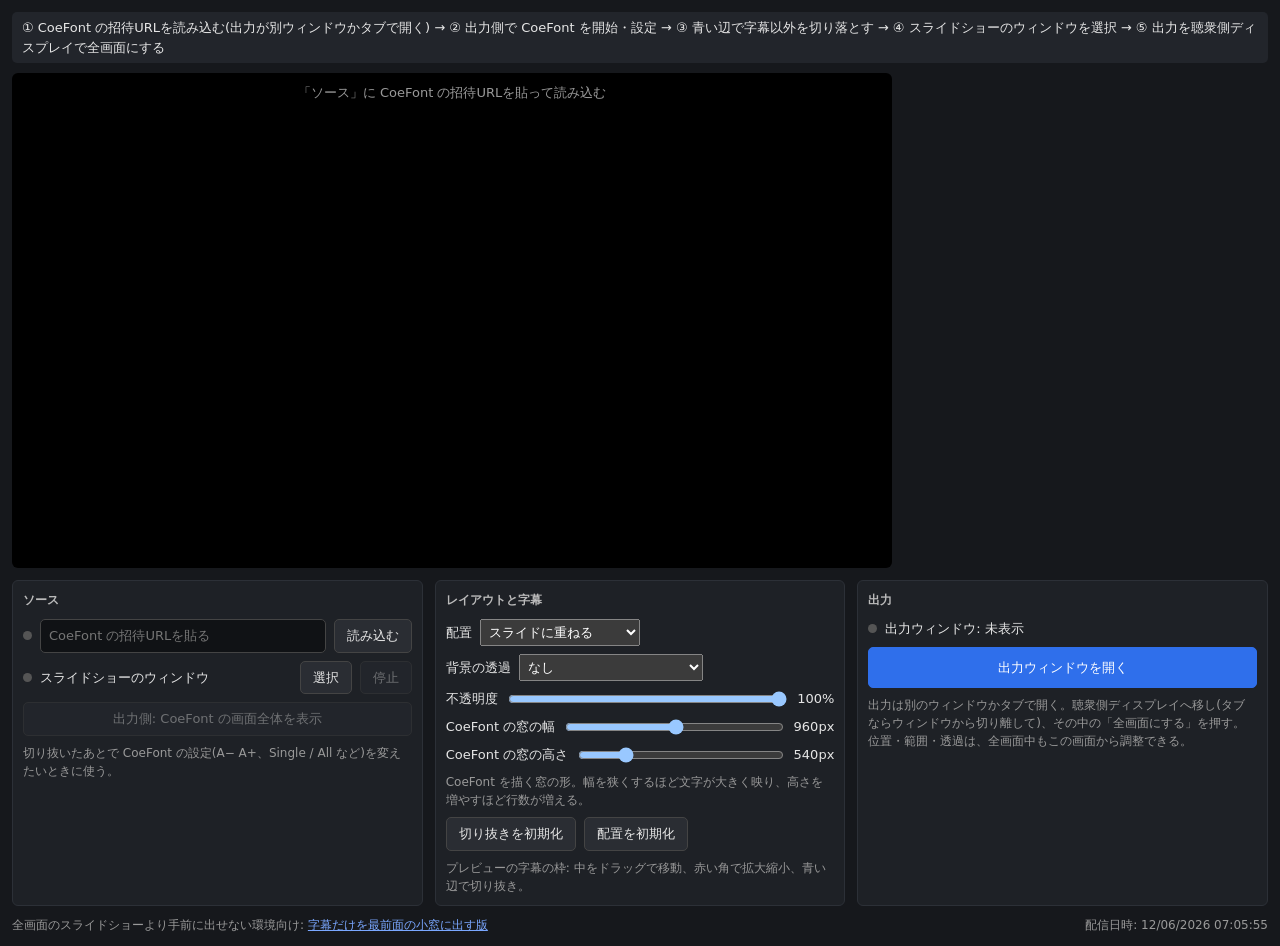
==== index.html @ 26d9d12a "左右に並べる配置と、CoeFontの窓の形の直接指定を追加 字幕をスライドの横に置きたい場合の配置がなかった。また横に置くと 字幕の領域が縦長になるが、CoeFontを描く窓の形は「文字の大きさ」 「" ====
<!doctype html>
<html lang="ja">
<head>
<meta charset="utf-8">
<meta name="viewport" content="width=device-width, initial-scale=1">
<title>CoeFont Subtitle Overlay</title>
<style>
  :root { color-scheme: dark; }
  * { box-sizing: border-box; }
  body { margin: 0; padding: 12px; font: 13px/1.5 system-ui, sans-serif; background: #16181c; color: #e6e6e6; }
  h2 { font-size: 12px; font-weight: 600; margin: 0 0 2px; color: #bbb; }
  a { color: #7aa7ff; }
  button, input, select { font: inherit; }
  button { padding: 6px 12px; border-radius: 5px; border: 1px solid #444; background: #2a2d33; color: inherit; cursor: pointer; }
  button:hover:not(:disabled) { background: #343840; }
  button.primary { background: #2f6feb; border-color: #2f6feb; color: #fff; }
  button.primary:hover:not(:disabled) { background: #4380f0; }
  button.big { padding: 10px 14px; width: 100%; }
  button:disabled { opacity: .4; cursor: not-allowed; }
  input[type=url] { flex: 1; min-width: 0; padding: 6px 8px; border-radius: 5px; border: 1px solid #444; background: #101215; color: inherit; }
  select { padding: 4px; }
  #status { padding: 6px 10px; border-radius: 5px; background: #22252b; margin-bottom: 10px; white-space: pre-line; }
  #status.error { background: #4a1f1f; }
  #status.warn { background: #4a3d1f; }
  .hint { color: #999; font-size: 12px; }

  .docks { display: grid; grid-template-columns: repeat(3, 1fr); gap: 12px; margin-top: 12px; }
  @media (max-width: 900px) { .docks { grid-template-columns: 1fr; } }
  .dock { background: #1e2126; border: 1px solid #2c3037; border-radius: 6px; padding: 10px; display: flex; flex-direction: column; gap: 8px; }
  .row { display: flex; align-items: center; gap: 8px; }
  .row .name { flex: 1; }
  .row input[type=range] { flex: 1; min-width: 0; }
  .dot { width: 9px; height: 9px; border-radius: 50%; background: #555; flex: none; }
  .dot.on { background: #3fb950; }

  #stage { border-radius: 6px; }
  #gizmo { position: absolute; border: 2px solid #e5484d; cursor: move; display: none; }
  #gizmo span { position: absolute; left: 6px; top: 4px; font-size: 11px; color: #222; background: rgba(255, 255, 255, .8); padding: 0 4px; border-radius: 3px; pointer-events: none; white-space: nowrap; }
  #gizmo i { position: absolute; width: 12px; height: 12px; background: #e5484d; }
  #gizmo b { position: absolute; background: #2f6feb; border: 1px solid #fff; border-radius: 3px; }
  #gizmo b[data-c=t], #gizmo b[data-c=b] { left: calc(50% - 22px); width: 44px; height: 8px; cursor: ns-resize; }
  #gizmo b[data-c=l], #gizmo b[data-c=r] { top: calc(50% - 16px); width: 8px; height: 32px; cursor: ew-resize; }
  #gizmo b[data-c=t] { top: -5px; } #gizmo b[data-c=b] { bottom: -5px; }
  #gizmo b[data-c=l] { left: -5px; } #gizmo b[data-c=r] { right: -5px; }
  #gizmo i[data-h=nw] { left: -7px; top: -7px; cursor: nwse-resize; }
  #gizmo i[data-h=se] { right: -7px; bottom: -7px; cursor: nwse-resize; }
  #gizmo i[data-h=ne] { right: -7px; top: -7px; cursor: nesw-resize; }
  #gizmo i[data-h=sw] { left: -7px; bottom: -7px; cursor: nesw-resize; }
  /* 下に並べる配置では字幕は領域に収まる大きさで中央に置かれるので、移動と拡大縮小のつまみは出さない */
  #gizmo.split { cursor: default; }
  #gizmo.split i { display: none; }
  /* 字幕が領域いっぱいのとき、辺のつまみが境界線と重なって掴めなくなるので内側へずらす */
  #gizmo.split b[data-c=t] { top: 10px; } #gizmo.split b[data-c=b] { bottom: 10px; }
  #gizmo.split b[data-c=l] { left: 10px; } #gizmo.split b[data-c=r] { right: 10px; }
  /* スライドと字幕の境界。細い線だと掴みにくいので、見た目より広い当たり判定を持たせる */
  #divider { position: absolute; background: #e5484d; }
  #divider::before { content: ''; position: absolute; }
  #divider.h { left: 0; right: 0; height: 4px; margin-top: -2px; cursor: ns-resize; }
  #divider.h::before { left: 0; right: 0; top: -7px; bottom: -7px; }
  #divider.v { top: 0; bottom: 0; width: 4px; margin-left: -2px; cursor: ew-resize; }
  #divider.v::before { top: 0; bottom: 0; left: -7px; right: -7px; }
  [hidden] { display: none !important; }
  #note { position: absolute; left: 0; right: 0; top: 0; padding: 10px; text-align: center; color: #999; pointer-events: none; }

  #foot { margin-top: 10px; display: flex; justify-content: space-between; gap: 12px; }
</style>
</head>
<body>

<div id="status"></div>

<div id="stage">
  <div id="gizmo"><span id="gizmoLabel"></span><b data-c="t"></b><b data-c="b"></b><b data-c="l"></b><b data-c="r"></b><i data-h="nw"></i><i data-h="ne"></i><i data-h="sw"></i><i data-h="se"></i></div>
  <div id="divider" hidden></div>
  <div id="note"></div>
</div>

<div class="docks">
  <div class="dock">
    <h2>ソース</h2>
    <div class="row"><span class="dot" id="dotSub"></span>
      <input type="url" id="url" placeholder="CoeFont の招待URLを貼る" autocomplete="off" spellcheck="false">
      <button data-act="loadUrl">読み込む</button></div>
    <div class="row"><span class="dot" id="dotSlide"></span><span class="name">スライドショーのウィンドウ</span>
      <button data-act="pickSlide" id="btnSlide">選択</button><button data-act="stopSlide" id="stopSlide">停止</button></div>
    <button data-act="toggleFull" id="btnFull"></button>
    <div class="hint">切り抜いたあとで CoeFont の設定(A− A+、Single / All など)を変えたいときに使う。</div>
  </div>

  <div class="dock">
    <h2>レイアウトと字幕</h2>
    <div class="row"><label for="layoutSel">配置</label>
      <select id="layoutSel">
        <option value="overlay">スライドに重ねる</option>
        <option value="below">スライドの下に並べる</option>
        <option value="right">スライドの右に並べる</option>
        <option value="left">スライドの左に並べる</option>
      </select></div>
    <div class="row" id="rowBand"><label for="band" id="bandLabel"></label><input type="range" id="band" min="8" max="60" step="0.5"><output id="oBand"></output></div>
    <div class="row" id="rowBlend"><label for="blend">背景の透過</label>
      <select id="blend">
        <option value="normal">なし</option>
        <option value="multiply">白地を抜く(暗い文字用)</option>
        <option value="screen">黒地を抜く(明るい文字用)</option>
      </select></div>
    <div class="row" id="rowOpacity"><label for="subOpacity">不透明度</label><input type="range" id="subOpacity" min="20" max="100"><output id="oOpacity"></output></div>
    <div class="row"><label for="winW">CoeFont の窓の幅</label><input type="range" id="winW" step="10"><output id="oWinW"></output></div>
    <div class="row"><label for="winH">CoeFont の窓の高さ</label><input type="range" id="winH" step="10"><output id="oWinH"></output></div>
    <div class="hint">CoeFont を描く窓の形。幅を狭くするほど文字が大きく映り、高さを増やすほど行数が増える。</div>
    <button data-act="fitWindow" id="btnFit">窓の形を字幕の領域に合わせる</button>
    <div class="row"><button data-act="resetCrop">切り抜きを初期化</button><button data-act="resetPos" id="btnResetPos">配置を初期化</button></div>
    <div class="hint" id="gizmoHint"></div>
  </div>

  <div class="dock">
    <h2>出力</h2>
    <div class="row"><span class="dot" id="dotOut"></span><span class="name" id="outState"></span></div>
    <button class="big primary" data-act="openOutput" id="btnOut">出力ウィンドウを開く</button>
    <div class="hint">出力は別のウィンドウかタブで開く。聴衆側ディスプレイへ移し(タブならウィンドウから切り離して)、その中の「全画面にする」を押す。位置・範囲・透過は、全画面中もこの画面から調整できる。</div>
  </div>
</div>

<div id="foot" class="hint">
  <span>全画面のスライドショーより手前に出せない環境向け: <a href="pip.html">字幕だけを最前面の小窓に出す版</a></span>
  <span id="build"></span>
</div>

<script>
const $ = (id) => document.getElementById(id);
// 初期値を「切り抜きなし」に変えたので、以前の版が保存した切り抜きを引き継がないようキーを分ける
const STORE_KEY = 'coefont-subtitle-overlay:v3';
const URL_KEY = 'coefont-subtitle-overlay:url';
// 初期状態では切り抜かない。どこを見せるかは利用者が決めるもので、最初から操作部を切り落とすと
// CoeFont側の設定(文字サイズ、Single/All、言語)に触れなくなる。
// 切り抜きは割合ではなく四辺からの余白(px)で持つ。こうすると描く大きさを変えても切った位置がずれない
const CROP_DEFAULTS = { fw: 960, fh: 540, it: 0, il: 0, ir: 0, ib: 0 };
const POS_DEFAULTS = { subX: 0.25, subY: 0.4, subW: 0.5 };
// band: 並べる配置で字幕の領域が占める割合(下なら高さ、左右なら幅)。境界の位置だけを表し、CoeFontの切り抜きとは無関係
const DEFAULTS = { ...CROP_DEFAULTS, ...POS_DEFAULTS, subOpacity: 1, blend: 'normal', layout: 'overlay', band: 0.22 };
const LAYOUTS = ['overlay', 'below', 'right', 'left'];
const BAND_RANGE = [0.08, 0.6];
const BLENDS = ['normal', 'multiply', 'screen'];
// CoeFontを描く窓の大きさ(px)。左右に並べる配置では縦長にしたいので、高さは幅より大きく取れるようにしておく
const WIN_W_RANGE = [300, 1600];
const WIN_H_RANGE = [150, 2000];
const MIN_PX = 40;
// 手元のプレビューと出力ウィンドウは別文書なので、同じ見た目の定義を両方へ差し込む
const SCENE_CSS = `
  .scene { position: relative; overflow: hidden; background: #000; user-select: none; touch-action: none; }
  .scene .slide { position: absolute; inset: 0; width: 100%; height: 100%; object-fit: contain; }
  .scene .shade { position: absolute; inset: 0; background: #000; }
  .scene .sub { position: absolute; overflow: hidden; }
  .scene .content { position: absolute; left: 0; top: 0; border: 0; background: #fff; transform-origin: 0 0; }
  .scene .ph { background: repeating-linear-gradient(45deg, #cfd6e4 0 24px, #e9edf5 24px 48px); opacity: .8; }
  .scene .crop { position: absolute; inset: 0; overflow: hidden; pointer-events: none; }
  .scene .outline { position: absolute; box-sizing: border-box; border: 3px solid #e5484d; pointer-events: none; }
  .scene .sel { position: absolute; border: 2px solid #2f6feb; box-shadow: 0 0 0 9999px rgba(0, 0, 0, .55); pointer-events: none; }
`;
const OUTPUT_CSS = `
  html, body { margin: 0; height: 100%; background: #000; }
  #root { position: absolute; inset: 0; }
  #bar { position: absolute; left: 0; right: 0; top: 0; padding: 8px; display: flex; gap: 12px; align-items: center; justify-content: center;
         font: 14px system-ui, sans-serif; color: #fff; background: rgba(0, 0, 0, .75); }
  #bar button { font: inherit; padding: 6px 14px; border-radius: 5px; border: 0; background: #2f6feb; color: #fff; cursor: pointer; }
  #bar button.sub { background: #444; }
`;

let cfg = { ...DEFAULTS };
try { Object.assign(cfg, JSON.parse(localStorage.getItem(STORE_KEY) || '{}')); } catch {}

// 出力側をCoeFontの画面全体の表示にしているか。普段は字幕欄だけを出し、CoeFont自体の設定を触るときだけ全体を出す
let full = false;
let url = null;
// 位置や大きさを調整している最中か(出力側に枠線を出す間)
let adjusting = false;
let adjustTimer = 0;
let slideStream = null;
let out = null; // 出力ウィンドウ { win, scene }

const stage = $('stage');
const gizmo = $('gizmo');
const clamp = (v, lo, hi) => Math.min(Math.max(v, lo), Math.max(lo, hi));

function setStatus(text, kind = '') {
  $('status').textContent = text;
  $('status').className = kind;
}

function addStyle(doc, css) {
  const style = doc.createElement('style');
  style.textContent = css;
  doc.head.append(style);
}

function normalize() {
  cfg.fw = clamp(cfg.fw, ...WIN_W_RANGE);
  cfg.fh = clamp(cfg.fh, ...WIN_H_RANGE);
  cfg.il = clamp(cfg.il, 0, cfg.fw - MIN_PX);
  cfg.ir = clamp(cfg.ir, 0, cfg.fw - cfg.il - MIN_PX);
  if (!LAYOUTS.includes(cfg.layout)) cfg.layout = DEFAULTS.layout;
  cfg.band = clamp(cfg.band, ...BAND_RANGE);
  cfg.it = clamp(cfg.it, 0, cfg.fh - MIN_PX);
  cfg.ib = clamp(cfg.ib, 0, cfg.fh - cfg.it - MIN_PX);
  cfg.subW = clamp(cfg.subW, 0.1, 1);
  cfg.subX = clamp(cfg.subX, 0, 1 - cfg.subW);
  cfg.subY = clamp(cfg.subY, 0, 0.98);
  if (!BLENDS.includes(cfg.blend)) cfg.blend = DEFAULTS.blend;
}

// --- スライド+字幕の合成画面 ---
// 出力ウィンドウ(real)にはCoeFontのiframeを置く。手元のプレビューに同じiframeを置くと二重に参加して
// 音声も二重になるので、手元は同じ寸法の代用の板で位置と範囲だけを示す
function makeScene(doc, root, real) {
  root.classList.add('scene');
  const slide = doc.createElement('video');
  slide.className = 'slide';
  slide.muted = true;
  slide.playsInline = true;
  slide.autoplay = true;
  const shade = doc.createElement('div');
  shade.className = 'shade';
  const sub = doc.createElement('div');
  sub.className = 'sub';
  const content = doc.createElement(real ? 'iframe' : 'div');
  content.className = real ? 'content' : 'content ph';
  if (real) {
    content.allow = 'autoplay; microphone; clipboard-write';
    content.title = 'CoeFont';
  }
  const crop = doc.createElement('div');
  crop.className = 'crop';
  const sel = doc.createElement('div');
  sel.className = 'sel';
  crop.append(sel);
  sub.append(content, crop);
  // 透過中は字幕の枠の端が出力側で見えないので、調整している間だけ枠線を出す。合成モードが掛からないよう字幕とは別要素にする
  const outline = doc.createElement('div');
  outline.className = 'outline';
  root.prepend(slide, shade, sub, outline);
  for (const ev of ['loadedmetadata', 'resize', 'emptied']) slide.addEventListener(ev, layout);
  return { doc, root, slide, shade, sub, content, crop, sel, outline, real };
}

// 並べる配置での、スライドの領域と字幕の領域 [x, y, 幅, 高さ]。重ねる配置では分けないので null
function regions(W, H) {
  const b = cfg.band;
  if (cfg.layout === 'below') return { slide: [0, 0, W, H * (1 - b)], sub: [0, H * (1 - b), W, H * b] };
  if (cfg.layout === 'right') return { slide: [0, 0, W * (1 - b), H], sub: [W * (1 - b), 0, W * b, H] };
  if (cfg.layout === 'left') return { slide: [W * b, 0, W * (1 - b), H], sub: [0, 0, W * b, H] };
  return null;
}

function layoutScene(sc) {
  const W = sc.root.clientWidth, H = sc.root.clientHeight;
  // 手元のプレビューは常に聴衆に見える構図を示す。全体表示に切り替わるのは出力側だけ
  const composing = !(sc.real && full);
  // スライドの映像自体をvisibilityやopacityで隠すと、戻したあとも黒いまま再描画されない環境がある(Chromium系の組み込みブラウザで再現)。
  // 映像には触らず、上に黒い幕を掛けて隠す
  sc.shade.style.display = composing ? 'none' : '';
  sc.sub.style.display = url ? '' : 'none';
  // 出力先の大きさでCoeFont側のレイアウトが変わると切り抜きがずれるので、決めた大きさで描かせて拡大縮小だけする
  const split = composing ? regions(W, H) : null;
  const fh = cfg.fh;
  const cw = cfg.fw - cfg.il - cfg.ir, ch = fh - cfg.it - cfg.ib;
  sc.content.style.width = cfg.fw + 'px';
  sc.content.style.height = fh + 'px';
  // 並べる配置では、スライドを自分の領域に縮めて収める(空にするとCSSの全面表示に戻る)
  ['left', 'top', 'width', 'height'].forEach((k, i) => { sc.slide.style[k] = split ? split.slide[i] + 'px' : ''; });

  let scale, box, shift = [0, 0];
  if (split) {
    // 見せる範囲は利用者が決めた切り抜きのまま。領域に合わせて切り足しはせず、収まる大きさに拡大縮小して中央に置く
    const [rx, ry, rw, rh] = split.sub;
    scale = Math.min(rw / cw, rh / ch);
    box = { left: rx + (rw - cw * scale) / 2, top: ry + (rh - ch * scale) / 2, width: cw * scale, height: ch * scale };
    shift = [-cfg.il, -cfg.it];
  } else if (composing) {
    const width = cfg.subW * W;
    scale = width / cw;
    box = { left: cfg.subX * W, top: cfg.subY * H, width, height: ch * scale };
    shift = [-cfg.il, -cfg.it];
  } else {
    // CoeFont自体の設定は、切り抜く前の全体を見せて行う
    scale = Math.min(W / cfg.fw, H / fh);
    box = { left: (W - cfg.fw * scale) / 2, top: (H - fh * scale) / 2, width: cfg.fw * scale, height: fh * scale };
  }
  for (const k in box) sc.sub.style[k] = sc.outline.style[k] = box[k] + 'px';
  sc.outline.style.display = sc.real && adjusting && composing && url ? '' : 'none';
  sc.content.style.transform = `scale(${scale}) translate(${shift[0]}px, ${shift[1]}px)`;
  sc.crop.style.display = composing ? 'none' : '';
  sc.sel.style.left = cfg.il / cfg.fw * 100 + '%';
  sc.sel.style.top = cfg.it / fh * 100 + '%';
  sc.sel.style.width = cw / cfg.fw * 100 + '%';
  sc.sel.style.height = ch / fh * 100 + '%';
  if (sc.real) {
    // 開始ボタンは字幕欄の中に出るので、字幕表示のままでも押せるようにしておく。全画面で見せている間だけ触れなくする
    sc.content.style.pointerEvents = sc.doc.fullscreenElement && composing ? 'none' : 'auto';
    // 下地のスライドがないまま白地や黒地を抜くと、黒い背景に溶けて字幕ごと見えなくなる
    // 透過と不透明度は下地のスライドと重なるときだけ意味がある
    const overlaid = composing && !split;
    sc.sub.style.mixBlendMode = overlaid && slideStream ? cfg.blend : 'normal';
    sc.sub.style.opacity = overlaid ? cfg.subOpacity : 1;
    // 全画面で字幕を出している間はカーソルを聴衆に見せない
    sc.root.style.cursor = sc.doc.fullscreenElement && composing ? 'none' : '';
  }
  return box;
}

const ctl = makeScene(document, stage, false);
addStyle(document, SCENE_CSS);

function layout() {
  // スライドショーは聴衆側ディスプレイを全面で覆うので、縦横比をスライドに合わせれば出力と配置が一致する
  const ratio = ctl.slide.videoWidth ? ctl.slide.videoWidth / ctl.slide.videoHeight : 16 / 9;
  stage.style.aspectRatio = ratio;
  // 下の操作パネルが画面外へ押し出されない高さに収める
  stage.style.maxWidth = `min(1100px, ${55 * ratio}vh)`;
  const box = layoutScene(ctl);
  gizmo.style.display = url ? 'block' : 'none';
  const side = cfg.layout === 'right' || cfg.layout === 'left';
  gizmo.classList.toggle('split', cfg.layout !== 'overlay');
  const div = $('divider');
  div.hidden = cfg.layout === 'overlay';
  div.className = side ? 'v' : 'h';
  div.style.top = side ? '' : (1 - cfg.band) * 100 + '%';
  div.style.left = side ? (cfg.layout === 'right' ? 1 - cfg.band : cfg.band) * 100 + '%' : '';
  for (const k in box) gizmo.style[k] = box[k] + 'px';
  if (out) layoutScene(out.scene);
  $('note').textContent = !url ? '「ソース」に CoeFont の招待URLを貼って読み込む'
    : !slideStream ? 'スライド未選択(聴衆には黒い背景に字幕だけが見える)' : '';
}
new ResizeObserver(layout).observe(stage);

function render() {
  normalize();
  $('blend').value = cfg.blend;
  $('subOpacity').value = cfg.subOpacity * 100;
  $('oOpacity').textContent = Math.round(cfg.subOpacity * 100) + '%';
  for (const [id, key, range] of [['winW', 'fw', WIN_W_RANGE], ['winH', 'fh', WIN_H_RANGE]]) {
    [$(id).min, $(id).max] = range;
    $(id).value = cfg[key];
    $('o' + id[0].toUpperCase() + id.slice(1)).textContent = Math.round(cfg[key]) + 'px';
  }
  const split = cfg.layout !== 'overlay';
  const side = cfg.layout === 'right' || cfg.layout === 'left';
  $('bandLabel').textContent = side ? '字幕の領域の幅' : '字幕の領域の高さ';
  $('layoutSel').value = cfg.layout;
  $('band').value = cfg.band * 100;
  $('oBand').textContent = Math.round(cfg.band * 100) + '%';
  for (const id of ['rowBand', 'btnFit']) $(id).hidden = !split;
  for (const id of ['rowBlend', 'rowOpacity', 'btnResetPos']) $(id).hidden = split;
  $('gizmoLabel').textContent = '字幕(実物は出力側に表示)';
  $('gizmoHint').textContent = split
    ? 'プレビュー: 赤い線をドラッグでスライドと字幕の境界。字幕の枠の青い辺で切り抜き(境界を動かしても切り抜きは変わらない)。'
    : 'プレビューの字幕の枠: 中をドラッグで移動、赤い角で拡大縮小、青い辺で切り抜き。';
  const fullLabel = full ? '字幕表示に戻す' : 'CoeFont の画面全体を表示';
  $('btnFull').textContent = '出力側: ' + fullLabel;
  $('btnFull').disabled = !out;
  if (out) out.fullBtn.textContent = fullLabel;
  $('dotSub').classList.toggle('on', !!url);
  $('dotSlide').classList.toggle('on', !!slideStream);
  $('dotOut').classList.toggle('on', !!out);
  $('outState').textContent = out ? '出力ウィンドウ: 表示中' : '出力ウィンドウ: 未表示';
  $('btnOut').textContent = out ? '出力ウィンドウを前面に出す' : '出力ウィンドウを開く';
  $('btnSlide').textContent = slideStream ? '変更' : '選択';
  $('stopSlide').disabled = !slideStream;
  layout();
  try { localStorage.setItem(STORE_KEY, JSON.stringify(cfg)); } catch {}
}

function attach(video, s) {
  video.srcObject = s;
  if (s) video.play().catch(() => {});
}

// --- 出力ウィンドウ ---
function openOutput() {
  if (out && !out.win.closed) {
    out.win.focus();
    return out;
  }
  const win = window.open('', 'coefont-output', 'popup,width=960,height=540');
  if (!win) {
    setStatus('出力ウィンドウがブロックされました。アドレスバーの表示からこのサイトのポップアップを許可してください。', 'error');
    return null;
  }
  const doc = win.document;
  doc.title = '字幕出力';
  doc.head.innerHTML = '';
  doc.body.innerHTML = '';
  addStyle(doc, SCENE_CSS + OUTPUT_CSS);
  const root = doc.createElement('div');
  root.id = 'root';
  const bar = doc.createElement('div');
  bar.id = 'bar';
  const go = doc.createElement('button');
  go.textContent = '全画面にする';
  const fullBtn = doc.createElement('button');
  fullBtn.className = 'sub';
  bar.append('聴衆側ディスプレイへ移動してから →', go, '(Esc で解除)', fullBtn);
  doc.body.append(root, bar);

  const self = { win, fullBtn, scene: makeScene(doc, root, true) };
  out = self;
  if (url) self.scene.content.src = url;
  attach(self.scene.slide, slideStream);
  go.addEventListener('click', () => {
    // 全体表示のまま聴衆に出してしまわないよう、全画面にするときは字幕表示へ戻す
    full = false;
    render();
    doc.documentElement.requestFullscreen().catch(() => {});
  });
  fullBtn.addEventListener('click', toggleFull);
  doc.addEventListener('fullscreenchange', () => {
    bar.style.display = doc.fullscreenElement ? 'none' : '';
    layout();
  });
  win.addEventListener('resize', layout);
  win.addEventListener('pagehide', () => {
    if (out !== self) return;
    out = null;
    full = false;
    render();
    setStatus('出力ウィンドウが閉じられました。「出力ウィンドウを開く」で開き直せます(CoeFont は読み込み直しになります)。', 'warn');
  });
  render();
  return self;
}

// --- ソース ---
// CoeFontはタブ共有で取り込まず、ページそのものを埋め込む。タブ共有を使うと、共有中はChromeが
// 同じプロファイルの全タブ(出力ウィンドウを含む)に「共有しています」バーを出し、ページ側から消せないため
function loadUrl() {
  let u;
  try { u = new URL($('url').value.trim()); } catch {}
  if (!u || u.protocol !== 'https:') {
    setStatus('CoeFont の招待URL(https://〜)を貼ってください。', 'warn');
    return;
  }
  url = u.href;
  try { sessionStorage.setItem(URL_KEY, url); } catch {}
  const o = openOutput();
  if (!o) return;
  o.scene.content.src = url;
  render();
  setStatus('別のウィンドウ(またはタブ)に出力を開きました。そこに CoeFont の画面がそのまま出ているので、開始や設定を済ませてください。そのあと、プレビューの枠の青い辺で字幕以外を切り落とします。\n別のタブでも同じ招待URLを開いていると音声が二重に鳴るので、そちらは閉じてください。');
}

function setSlide(s) {
  if (slideStream) slideStream.getTracks().forEach((t) => { t.onended = null; t.stop(); });
  slideStream = s;
  attach(ctl.slide, s);
  if (out) attach(out.scene.slide, s);
  render();
}

async function pickSlide() {
  let s;
  try {
    s = await navigator.mediaDevices.getDisplayMedia({
      video: { displaySurface: 'window', frameRate: { ideal: 30 } },
      audio: false,
      selfBrowserSurface: 'exclude',
      // 画面全体を選ぶと、全画面にした出力ウィンドウ自身が映り込んで合わせ鏡になる
      monitorTypeSurfaces: 'exclude',
    });
  } catch (e) {
    if (e.name === 'NotAllowedError') {
      setStatus('ウィンドウの選択がキャンセル(または拒否)されました。\nmacOSで毎回失敗する場合は、システム設定 > プライバシーとセキュリティ > 画面収録 でブラウザを許可してください。', 'warn');
    } else {
      setStatus(`スライドを取得できませんでした: ${e.name}: ${e.message}`, 'error');
    }
    return;
  }
  setSlide(s);
  const track = s.getVideoTracks()[0];
  track.onended = () => {
    setSlide(null);
    setStatus('スライドの画面共有が終了しました。ソースの「選択」で再接続できます。', 'warn');
  };
  const surface = track.getSettings().displaySurface;
  if (surface === 'browser') {
    setStatus('タブが選ばれています。タブを共有すると Chrome の「共有しています」バーが出力ウィンドウにも出ます。選択画面の「ウィンドウ」からスライドショーを選び直してください。', 'warn');
  } else if (surface === 'monitor') {
    setStatus('画面全体が選ばれています。出力ウィンドウと同じディスプレイだと合わせ鏡になるので、スライドショーの「ウィンドウ」を選び直してください。', 'warn');
  } else {
    setStatus('スライドを取得中。プレビューで字幕の位置を決めてください。');
  }
}

// 掴んでいる間は出し続け、離したあとも位置を見届けられるよう少しだけ残す
function markAdjusting(holding) {
  adjusting = true;
  clearTimeout(adjustTimer);
  if (!holding) adjustTimer = setTimeout(() => { adjusting = false; layout(); }, 1500);
}

// 窓の形を変えるのは利用者が押したときだけ。切り抜きには触らず、切り抜いた残りが領域と同じ縦横比になる高さへ窓を変える
function fitWindow() {
  const r = regions(stage.clientWidth, stage.clientHeight);
  if (!r) return;
  const [, , rw, rh] = r.sub;
  cfg.fh = cfg.it + cfg.ib + (cfg.fw - cfg.il - cfg.ir) * rh / rw;
  markAdjusting(false);
  render();
  const reached = Math.abs(cfg.fh - WIN_H_RANGE[0]) < 1 || Math.abs(cfg.fh - WIN_H_RANGE[1]) < 1;
  setStatus(reached
    ? '窓の高さが上限か下限に達したため、領域の形に合わせきれていません。窓の幅か、字幕の領域の大きさを変えてください。'
    : `CoeFont の窓を ${Math.round(cfg.fw)}×${Math.round(cfg.fh)}px にして、字幕の領域の形に合わせました。`, reached ? 'warn' : '');
}

function toggleFull() {
  full = !full;
  render();
}

// --- 字幕の枠を直接つかむ: 中=移動、角(赤)=拡大縮小、辺(青)=切り抜き ---
let grab = null;
gizmo.addEventListener('pointerdown', (e) => {
  grab = {
    handle: e.target.dataset.h || '', edge: e.target.dataset.c || '', px: e.clientX, py: e.clientY,
    start: { ...cfg },
    W: stage.clientWidth, H: stage.clientHeight,
    l: gizmo.offsetLeft, t: gizmo.offsetTop, w: gizmo.offsetWidth, h: gizmo.offsetHeight,
  };
  gizmo.setPointerCapture(e.pointerId);
  e.preventDefault();
  markAdjusting(true);
  layout();
});
gizmo.addEventListener('pointermove', (e) => {
  if (!grab) return;
  const { handle, edge, start, W, H, l, t, w, h } = grab;
  const dx = e.clientX - grab.px, dy = e.clientY - grab.py;
  if (cfg.layout !== 'overlay') {
    // 字幕は領域に収まるよう自動で置かれるので、ここで変えられるのは切り抜きだけ。境界の位置は別の線(divider)で動かす
    const scale = w / (start.fw - start.il - start.ir);
    if (edge === 't') cfg.it = start.it + dy / scale;
    else if (edge === 'b') cfg.ib = start.ib - dy / scale;
    else if (edge === 'l') cfg.il = start.il + dx / scale;
    else if (edge === 'r') cfg.ir = start.ir - dx / scale;
  } else if (edge) {
    // 切り抜きでは拡大率を変えず、つかんだ辺だけがマウスに付いてくるようにする(反対側の辺と中身は動かさない)
    const cw = start.fw - start.il - start.ir, ch = start.fh - start.it - start.ib;
    const scale = w / cw;
    if (edge === 't') {
      const d = clamp(dy / scale, -start.it, ch - MIN_PX);
      cfg.it = start.it + d;
      cfg.subY = start.subY + d * scale / H;
    } else if (edge === 'b') {
      cfg.ib = start.ib - clamp(dy / scale, -(ch - MIN_PX), start.ib);
    } else if (edge === 'l') {
      const d = clamp(dx / scale, -start.il, cw - MIN_PX);
      cfg.il = start.il + d;
      cfg.subX = start.subX + d * scale / W;
      cfg.subW = (cw - d) * scale / W;
    } else {
      const d = clamp(dx / scale, -(cw - MIN_PX), start.ir);
      cfg.ir = start.ir - d;
      cfg.subW = (cw + d) * scale / W;
    }
  } else if (!handle) {
    cfg.subX = (l + dx) / W;
    cfg.subY = (t + dy) / H;
  } else {
    // 縦横比は字幕の範囲で決まるので幅だけ動かし、掴んだ角の対角を固定する
    const nw = clamp(handle.includes('w') ? w - dx : w + dx, W * 0.1, W);
    const nh = nw * h / w;
    cfg.subW = nw / W;
    cfg.subX = (handle.includes('w') ? l + w - nw : l) / W;
    cfg.subY = (handle.includes('n') ? t + h - nh : t) / H;
  }
  render();
});
for (const ev of ['pointerup', 'pointercancel']) gizmo.addEventListener(ev, () => { grab = null; markAdjusting(false); });

// --- 並べる配置: スライドと字幕の境界線 ---
const divider = $('divider');
let dividing = false;
divider.addEventListener('pointerdown', (e) => {
  dividing = true;
  divider.setPointerCapture(e.pointerId);
  e.preventDefault();
  markAdjusting(true);
});
divider.addEventListener('pointermove', (e) => {
  if (!dividing) return;
  const r = stage.getBoundingClientRect();
  const fx = (e.clientX - r.left) / r.width, fy = (e.clientY - r.top) / r.height;
  cfg.band = cfg.layout === 'below' ? 1 - fy : cfg.layout === 'right' ? 1 - fx : fx;
  render();
});
for (const ev of ['pointerup', 'pointercancel']) divider.addEventListener(ev, () => { dividing = false; markAdjusting(false); });

// --- 操作 ---
const actions = {
  loadUrl, pickSlide, openOutput, toggleFull, fitWindow,
  stopSlide: () => { setSlide(null); setStatus('スライドの共有を停止しました。'); },
  resetCrop: () => { Object.assign(cfg, CROP_DEFAULTS); render(); },
  resetPos: () => { Object.assign(cfg, POS_DEFAULTS); render(); },
};
document.addEventListener('click', (e) => {
  const act = e.target.closest('[data-act]')?.dataset.act;
  if (act) actions[act]();
});
$('url').addEventListener('keydown', (e) => { if (e.key === 'Enter') loadUrl(); });
$('blend').addEventListener('change', (e) => { cfg.blend = e.target.value; render(); });
$('layoutSel').addEventListener('change', (e) => { cfg.layout = e.target.value; markAdjusting(false); render(); });
$('band').addEventListener('input', (e) => { markAdjusting(false); cfg.band = e.target.value / 100; render(); });
$('winW').addEventListener('input', (e) => { markAdjusting(false); cfg.fw = +e.target.value; render(); });
$('winH').addEventListener('input', (e) => { markAdjusting(false); cfg.fh = +e.target.value; render(); });
$('subOpacity').addEventListener('input', (e) => { cfg.subOpacity = e.target.value / 100; render(); });
// このタブを閉じると出力ウィンドウを操作できなくなるので道連れにする
window.addEventListener('pagehide', () => { if (out) out.win.close(); });

// --- 環境判定 ---
if (!navigator.mediaDevices?.getDisplayMedia) {
  setStatus(window.isSecureContext
    ? 'このブラウザはスライドの取り込み(画面共有)に対応していません。デスクトップ版の Chrome / Edge を使ってください。'
    : 'このページは HTTPS(または localhost)で開く必要があります。', 'error');
  $('btnSlide').disabled = true;
} else {
  setStatus('① CoeFont の招待URLを読み込む(出力が別ウィンドウかタブで開く) → ② 出力側で CoeFont を開始・設定 → ③ 青い辺で字幕以外を切り落とす → ④ スライドショーのウィンドウを選択 → ⑤ 出力を聴衆側ディスプレイで全画面にする');
}

// 再読み込みで貼り直さずに済むよう、タブを閉じるまでだけURLを覚えておく(招待URLを長く残さない)
try { $('url').value = sessionStorage.getItem(URL_KEY) || ''; } catch {}
// 配信側が10分キャッシュするので、古い版を見ていないか利用者が確かめられるようにする
$('build').textContent = '配信日時: ' + document.lastModified;

render();
</script>
</body>
</html>
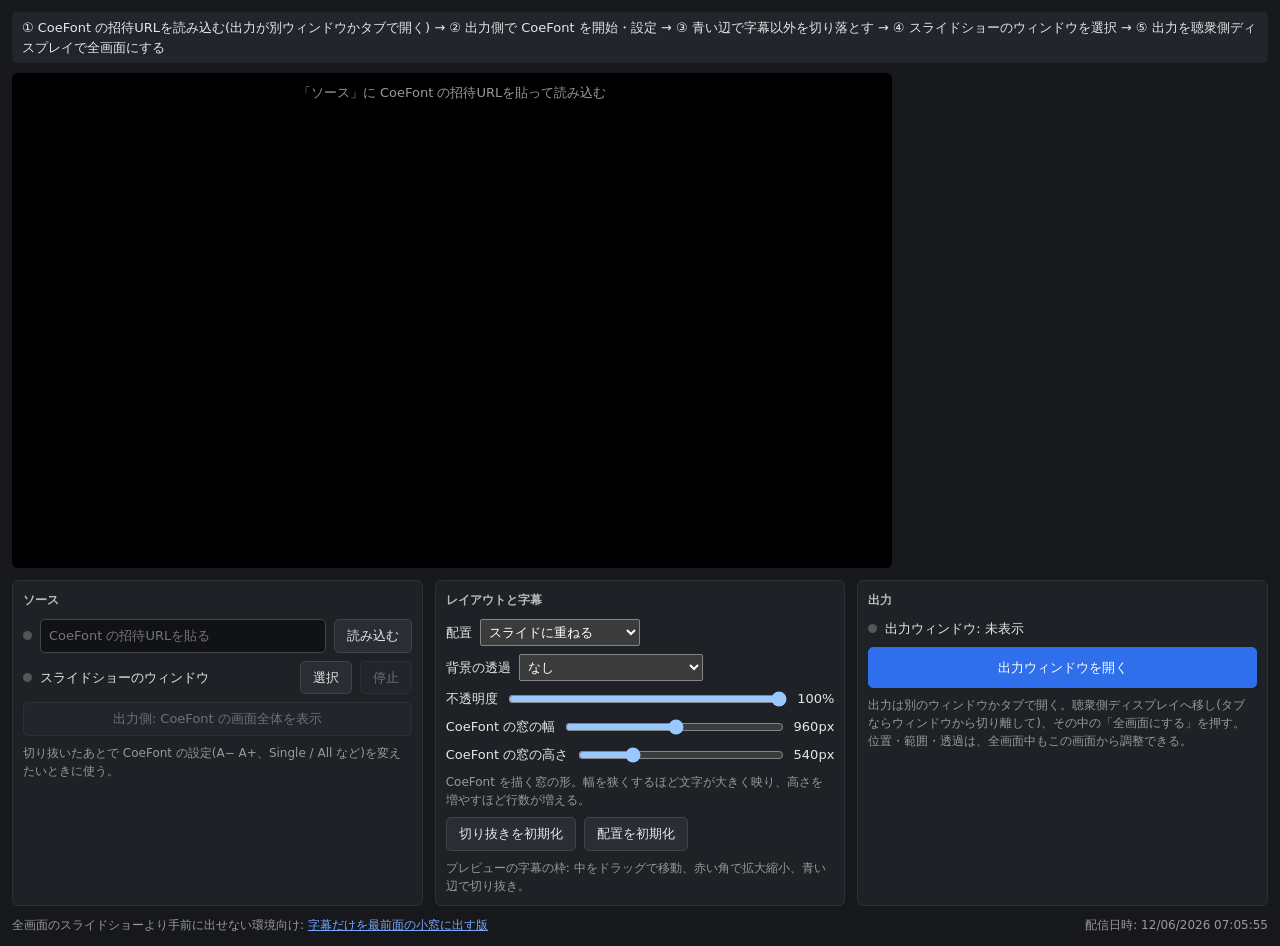
==== commit 8eac9510: "切り抜きが意図せず変わる経路を塞ぎ、配置の定義を1か所にまとめる コードレビューで、利用者が決めた切り抜きをアプリが書き換える経路が まだ2つ残っていると分かった。並べる配置で辺を大きくドラッグすると" ====
--- a/index.html
+++ b/index.html
@@ -46,7 +46,7 @@
   #gizmo i[data-h=se] { right: -7px; bottom: -7px; cursor: nwse-resize; }
   #gizmo i[data-h=ne] { right: -7px; top: -7px; cursor: nesw-resize; }
   #gizmo i[data-h=sw] { left: -7px; bottom: -7px; cursor: nesw-resize; }
-  /* 下に並べる配置では字幕は領域に収まる大きさで中央に置かれるので、移動と拡大縮小のつまみは出さない */
+  /* 並べる配置(下・左右)では字幕は領域に収まる大きさで中央に置かれるので、移動と拡大縮小のつまみは出さない */
   #gizmo.split { cursor: default; }
   #gizmo.split i { display: none; }
   /* 字幕が領域いっぱいのとき、辺のつまみが境界線と重なって掴めなくなるので内側へずらす */
@@ -137,12 +137,25 @@
 const POS_DEFAULTS = { subX: 0.25, subY: 0.4, subW: 0.5 };
 // band: 並べる配置で字幕の領域が占める割合(下なら高さ、左右なら幅)。境界の位置だけを表し、CoeFontの切り抜きとは無関係
 const DEFAULTS = { ...CROP_DEFAULTS, ...POS_DEFAULTS, subOpacity: 1, blend: 'normal', layout: 'overlay', band: 0.22 };
-const LAYOUTS = ['overlay', 'below', 'right', 'left'];
+// 並べる配置の定義。axis: 境界線が区切る向き(x=左右, y=上下)、subFirst: 字幕の領域が先(左/上)に来るか。
+// 領域の計算も境界線の向きもドラッグもここから導くので、配置を増やすときはここに1行足せば足りる
+const SPLITS = {
+  below: { axis: 'y', subFirst: false },
+  right: { axis: 'x', subFirst: false },
+  left: { axis: 'x', subFirst: true },
+};
+const LAYOUTS = ['overlay', ...Object.keys(SPLITS)];
+const RECT_KEYS = ['left', 'top', 'width', 'height'];
 const BAND_RANGE = [0.08, 0.6];
 const BLENDS = ['normal', 'multiply', 'screen'];
 // CoeFontを描く窓の大きさ(px)。左右に並べる配置では縦長にしたいので、高さは幅より大きく取れるようにしておく
+// 高さの下限を低くしてあるのは、下に並べる配置の細い領域に形を合わせると100px前後になるため
 const WIN_W_RANGE = [300, 1600];
-const WIN_H_RANGE = [150, 2000];
+const WIN_H_RANGE = [60, 2000];
+const WINDOW_SLIDERS = [
+  { input: 'winW', output: 'oWinW', key: 'fw', range: WIN_W_RANGE },
+  { input: 'winH', output: 'oWinH', key: 'fh', range: WIN_H_RANGE },
+];
 const MIN_PX = 40;
 // 手元のプレビューと出力ウィンドウは別文書なので、同じ見た目の定義を両方へ差し込む
 const SCENE_CSS = `
@@ -180,6 +193,7 @@
 const stage = $('stage');
 const gizmo = $('gizmo');
 const clamp = (v, lo, hi) => Math.min(Math.max(v, lo), Math.max(lo, hi));
+const isSplit = () => cfg.layout in SPLITS;
 
 function setStatus(text, kind = '') {
   $('status').textContent = text;
@@ -193,14 +207,18 @@
 }
 
 function normalize() {
-  cfg.fw = clamp(cfg.fw, ...WIN_W_RANGE);
-  cfg.fh = clamp(cfg.fh, ...WIN_H_RANGE);
+  for (const k of ['il', 'ir', 'it', 'ib']) cfg[k] = Math.max(0, +cfg[k] || 0);
+  // 窓を縮めても切り抜きは変えない。切り抜きを詰めて合わせると、窓を戻しても切った位置が元に戻らないので、
+  // 切り抜きが収まらなくなる大きさには窓のほうを縮めさせない
+  cfg.fw = clamp(Math.max(cfg.fw, cfg.il + cfg.ir + MIN_PX), ...WIN_W_RANGE);
+  cfg.fh = clamp(Math.max(cfg.fh, cfg.it + cfg.ib + MIN_PX), ...WIN_H_RANGE);
+  // ここから4行は、保存値が壊れていて窓の上限でも切り抜きが収まらないときだけ効く保険
   cfg.il = clamp(cfg.il, 0, cfg.fw - MIN_PX);
   cfg.ir = clamp(cfg.ir, 0, cfg.fw - cfg.il - MIN_PX);
+  cfg.it = clamp(cfg.it, 0, cfg.fh - MIN_PX);
+  cfg.ib = clamp(cfg.ib, 0, cfg.fh - cfg.it - MIN_PX);
   if (!LAYOUTS.includes(cfg.layout)) cfg.layout = DEFAULTS.layout;
   cfg.band = clamp(cfg.band, ...BAND_RANGE);
-  cfg.it = clamp(cfg.it, 0, cfg.fh - MIN_PX);
-  cfg.ib = clamp(cfg.ib, 0, cfg.fh - cfg.it - MIN_PX);
   cfg.subW = clamp(cfg.subW, 0.1, 1);
   cfg.subX = clamp(cfg.subX, 0, 1 - cfg.subW);
   cfg.subY = clamp(cfg.subY, 0, 0.98);
@@ -238,16 +256,23 @@
   outline.className = 'outline';
   root.prepend(slide, shade, sub, outline);
   for (const ev of ['loadedmetadata', 'resize', 'emptied']) slide.addEventListener(ev, layout);
-  return { doc, root, slide, shade, sub, content, crop, sel, outline, real };
-}
-
-// 並べる配置での、スライドの領域と字幕の領域 [x, y, 幅, 高さ]。重ねる配置では分けないので null
+  // origin: いま窓の左上がどこにどの拡大率で置かれているか。frozen: 切り抜きの辺を掴んでいる間、収め直しを止めるために控えたorigin
+  return { doc, root, slide, shade, sub, content, crop, sel, outline, real, origin: null, frozen: null };
+}
+
+// 並べる配置での、スライドの領域と字幕の領域。重ねる配置では分けないので null
 function regions(W, H) {
-  const b = cfg.band;
-  if (cfg.layout === 'below') return { slide: [0, 0, W, H * (1 - b)], sub: [0, H * (1 - b), W, H * b] };
-  if (cfg.layout === 'right') return { slide: [0, 0, W * (1 - b), H], sub: [W * (1 - b), 0, W * b, H] };
-  if (cfg.layout === 'left') return { slide: [W * b, 0, W * (1 - b), H], sub: [0, 0, W * b, H] };
-  return null;
+  const sp = SPLITS[cfg.layout];
+  if (!sp) return null;
+  const horizontal = sp.axis === 'x';
+  const total = horizontal ? W : H;
+  const subLen = total * cfg.band;
+  const along = (start, len) => horizontal
+    ? { left: start, top: 0, width: len, height: H }
+    : { left: 0, top: start, width: W, height: len };
+  return sp.subFirst
+    ? { sub: along(0, subLen), slide: along(subLen, total - subLen) }
+    : { slide: along(0, total - subLen), sub: along(total - subLen, subLen) };
 }
 
 function layoutScene(sc) {
@@ -258,21 +283,26 @@
   // 映像には触らず、上に黒い幕を掛けて隠す
   sc.shade.style.display = composing ? 'none' : '';
   sc.sub.style.display = url ? '' : 'none';
-  // 出力先の大きさでCoeFont側のレイアウトが変わると切り抜きがずれるので、決めた大きさで描かせて拡大縮小だけする
   const split = composing ? regions(W, H) : null;
   const fh = cfg.fh;
   const cw = cfg.fw - cfg.il - cfg.ir, ch = fh - cfg.it - cfg.ib;
+  // 出力先の大きさでCoeFont側のレイアウトが変わると切り抜きがずれるので、決めた大きさで描かせて拡大縮小だけする
   sc.content.style.width = cfg.fw + 'px';
   sc.content.style.height = fh + 'px';
   // 並べる配置では、スライドを自分の領域に縮めて収める(空にするとCSSの全面表示に戻る)
-  ['left', 'top', 'width', 'height'].forEach((k, i) => { sc.slide.style[k] = split ? split.slide[i] + 'px' : ''; });
+  for (const k of RECT_KEYS) sc.slide.style[k] = split ? split.slide[k] + 'px' : '';
 
   let scale, box, shift = [0, 0];
-  if (split) {
+  if (split && sc.frozen) {
+    // 切り抜きの辺を掴んでいる間は収め直さない。毎回収め直すと枠全体が動いて、掴んだ辺がマウスに付いてこなくなる
+    scale = sc.frozen.scale;
+    box = { left: sc.frozen.left + cfg.il * scale, top: sc.frozen.top + cfg.it * scale, width: cw * scale, height: ch * scale };
+    shift = [-cfg.il, -cfg.it];
+  } else if (split) {
     // 見せる範囲は利用者が決めた切り抜きのまま。領域に合わせて切り足しはせず、収まる大きさに拡大縮小して中央に置く
-    const [rx, ry, rw, rh] = split.sub;
-    scale = Math.min(rw / cw, rh / ch);
-    box = { left: rx + (rw - cw * scale) / 2, top: ry + (rh - ch * scale) / 2, width: cw * scale, height: ch * scale };
+    const r = split.sub;
+    scale = Math.min(r.width / cw, r.height / ch);
+    box = { left: r.left + (r.width - cw * scale) / 2, top: r.top + (r.height - ch * scale) / 2, width: cw * scale, height: ch * scale };
     shift = [-cfg.il, -cfg.it];
   } else if (composing) {
     const width = cfg.subW * W;
@@ -284,6 +314,7 @@
     scale = Math.min(W / cfg.fw, H / fh);
     box = { left: (W - cfg.fw * scale) / 2, top: (H - fh * scale) / 2, width: cfg.fw * scale, height: fh * scale };
   }
+  sc.origin = { scale, left: box.left + shift[0] * scale, top: box.top + shift[1] * scale };
   for (const k in box) sc.sub.style[k] = sc.outline.style[k] = box[k] + 'px';
   sc.outline.style.display = sc.real && adjusting && composing && url ? '' : 'none';
   sc.content.style.transform = `scale(${scale}) translate(${shift[0]}px, ${shift[1]}px)`;
@@ -307,6 +338,7 @@
 }
 
 const ctl = makeScene(document, stage, false);
+const scenes = () => (out ? [ctl, out.scene] : [ctl]);
 addStyle(document, SCENE_CSS);
 
 function layout() {
@@ -317,13 +349,16 @@
   stage.style.maxWidth = `min(1100px, ${55 * ratio}vh)`;
   const box = layoutScene(ctl);
   gizmo.style.display = url ? 'block' : 'none';
-  const side = cfg.layout === 'right' || cfg.layout === 'left';
-  gizmo.classList.toggle('split', cfg.layout !== 'overlay');
+  const sp = SPLITS[cfg.layout];
+  gizmo.classList.toggle('split', !!sp);
   const div = $('divider');
-  div.hidden = cfg.layout === 'overlay';
-  div.className = side ? 'v' : 'h';
-  div.style.top = side ? '' : (1 - cfg.band) * 100 + '%';
-  div.style.left = side ? (cfg.layout === 'right' ? 1 - cfg.band : cfg.band) * 100 + '%' : '';
+  div.hidden = !sp;
+  if (sp) {
+    const at = (sp.subFirst ? cfg.band : 1 - cfg.band) * 100 + '%';
+    div.className = sp.axis === 'x' ? 'v' : 'h';
+    div.style.left = sp.axis === 'x' ? at : '';
+    div.style.top = sp.axis === 'x' ? '' : at;
+  }
   for (const k in box) gizmo.style[k] = box[k] + 'px';
   if (out) layoutScene(out.scene);
   $('note').textContent = !url ? '「ソース」に CoeFont の招待URLを貼って読み込む'
@@ -336,14 +371,12 @@
   $('blend').value = cfg.blend;
   $('subOpacity').value = cfg.subOpacity * 100;
   $('oOpacity').textContent = Math.round(cfg.subOpacity * 100) + '%';
-  for (const [id, key, range] of [['winW', 'fw', WIN_W_RANGE], ['winH', 'fh', WIN_H_RANGE]]) {
-    [$(id).min, $(id).max] = range;
-    $(id).value = cfg[key];
-    $('o' + id[0].toUpperCase() + id.slice(1)).textContent = Math.round(cfg[key]) + 'px';
-  }
-  const split = cfg.layout !== 'overlay';
-  const side = cfg.layout === 'right' || cfg.layout === 'left';
-  $('bandLabel').textContent = side ? '字幕の領域の幅' : '字幕の領域の高さ';
+  for (const { input, output, key } of WINDOW_SLIDERS) {
+    $(input).value = cfg[key];
+    $(output).textContent = Math.round(cfg[key]) + 'px';
+  }
+  const split = isSplit();
+  $('bandLabel').textContent = SPLITS[cfg.layout]?.axis === 'x' ? '字幕の領域の幅' : '字幕の領域の高さ';
   $('layoutSel').value = cfg.layout;
   $('band').value = cfg.band * 100;
   $('oBand').textContent = Math.round(cfg.band * 100) + '%';
@@ -497,16 +530,23 @@
 
 // 窓の形を変えるのは利用者が押したときだけ。切り抜きには触らず、切り抜いた残りが領域と同じ縦横比になる高さへ窓を変える
 function fitWindow() {
-  const r = regions(stage.clientWidth, stage.clientHeight);
+  // 聴衆が見るのは出力側なので、開いていればその画面の形に合わせる(手元のプレビューとは縦横比が違うことがある)
+  const onOutput = !!(out && out.scene.root.clientWidth && out.scene.root.clientHeight);
+  const root = onOutput ? out.scene.root : stage;
+  const r = regions(root.clientWidth, root.clientHeight);
   if (!r) return;
-  const [, , rw, rh] = r.sub;
-  cfg.fh = cfg.it + cfg.ib + (cfg.fw - cfg.il - cfg.ir) * rh / rw;
+  const wanted = cfg.it + cfg.ib + (cfg.fw - cfg.il - cfg.ir) * r.sub.height / r.sub.width;
+  cfg.fh = wanted;
   markAdjusting(false);
   render();
-  const reached = Math.abs(cfg.fh - WIN_H_RANGE[0]) < 1 || Math.abs(cfg.fh - WIN_H_RANGE[1]) < 1;
-  setStatus(reached
-    ? '窓の高さが上限か下限に達したため、領域の形に合わせきれていません。窓の幅か、字幕の領域の大きさを変えてください。'
-    : `CoeFont の窓を ${Math.round(cfg.fw)}×${Math.round(cfg.fh)}px にして、字幕の領域の形に合わせました。`, reached ? 'warn' : '');
+  const size = `${Math.round(cfg.fw)}×${Math.round(cfg.fh)}px`;
+  if (Math.abs(cfg.fh - wanted) >= 0.5) {
+    setStatus(`窓の高さを ${Math.round(wanted)}px にすると合いますが、指定できる範囲(${WIN_H_RANGE[0]}〜${WIN_H_RANGE[1]}px)の外です。${size} で止めました。窓の幅か、字幕の領域の大きさを変えてからもう一度押してください。`, 'warn');
+  } else if (onOutput) {
+    setStatus(`CoeFont の窓を ${size} にして、出力側の今の画面の形に合わせました。出力を全画面にする前に押した場合は、全画面にしたあとでもう一度押すと正確に合います。`);
+  } else {
+    setStatus(`CoeFont の窓を ${size} にして、プレビューの形に合わせました。出力を開いたあとに押すと、出力側の画面の形に合わせます。`);
+  }
 }
 
 function toggleFull() {
@@ -526,39 +566,42 @@
   gizmo.setPointerCapture(e.pointerId);
   e.preventDefault();
   markAdjusting(true);
+  if (grab.edge && isSplit()) for (const sc of scenes()) sc.frozen = sc.origin;
   layout();
 });
 gizmo.addEventListener('pointermove', (e) => {
   if (!grab) return;
   const { handle, edge, start, W, H, l, t, w, h } = grab;
   const dx = e.clientX - grab.px, dy = e.clientY - grab.py;
-  if (cfg.layout !== 'overlay') {
-    // 字幕は領域に収まるよう自動で置かれるので、ここで変えられるのは切り抜きだけ。境界の位置は別の線(divider)で動かす
-    const scale = w / (start.fw - start.il - start.ir);
-    if (edge === 't') cfg.it = start.it + dy / scale;
-    else if (edge === 'b') cfg.ib = start.ib - dy / scale;
-    else if (edge === 'l') cfg.il = start.il + dx / scale;
-    else if (edge === 'r') cfg.ir = start.ir - dx / scale;
-  } else if (edge) {
-    // 切り抜きでは拡大率を変えず、つかんだ辺だけがマウスに付いてくるようにする(反対側の辺と中身は動かさない)
+  if (edge) {
+    // 拡大率を変えず、つかんだ辺だけがマウスに付いてくるようにする。反対側の切り抜きを越えない範囲で止めるので、
+    // 掴んでいない辺の切り抜きには影響しない
     const cw = start.fw - start.il - start.ir, ch = start.fh - start.it - start.ib;
     const scale = w / cw;
+    let d;
     if (edge === 't') {
-      const d = clamp(dy / scale, -start.it, ch - MIN_PX);
+      d = clamp(dy / scale, -start.it, ch - MIN_PX);
       cfg.it = start.it + d;
-      cfg.subY = start.subY + d * scale / H;
     } else if (edge === 'b') {
-      cfg.ib = start.ib - clamp(dy / scale, -(ch - MIN_PX), start.ib);
+      d = clamp(dy / scale, -(ch - MIN_PX), start.ib);
+      cfg.ib = start.ib - d;
     } else if (edge === 'l') {
-      const d = clamp(dx / scale, -start.il, cw - MIN_PX);
+      d = clamp(dx / scale, -start.il, cw - MIN_PX);
       cfg.il = start.il + d;
-      cfg.subX = start.subX + d * scale / W;
-      cfg.subW = (cw - d) * scale / W;
     } else {
-      const d = clamp(dx / scale, -(cw - MIN_PX), start.ir);
+      d = clamp(dx / scale, -(cw - MIN_PX), start.ir);
       cfg.ir = start.ir - d;
-      cfg.subW = (cw + d) * scale / W;
     }
+    // 重ねる配置は枠の位置と幅を設定として持っているので、中身と反対側の辺が動かないよう合わせて直す。
+    // 並べる配置は掴んでいる間の収め直しを止めてあるので、切り抜きを変えるだけでよい
+    if (!isSplit()) {
+      if (edge === 't') cfg.subY = start.subY + d * scale / H;
+      else if (edge === 'l') { cfg.subX = start.subX + d * scale / W; cfg.subW = (cw - d) * scale / W; }
+      else if (edge === 'r') cfg.subW = (cw + d) * scale / W;
+    }
+  } else if (isSplit()) {
+    // 並べる配置では字幕は領域に収まるよう自動で置かれるので、移動も拡大縮小もない
+    return;
   } else if (!handle) {
     cfg.subX = (l + dx) / W;
     cfg.subY = (t + dy) / H;
@@ -572,7 +615,13 @@
   }
   render();
 });
-for (const ev of ['pointerup', 'pointercancel']) gizmo.addEventListener(ev, () => { grab = null; markAdjusting(false); });
+for (const ev of ['pointerup', 'pointercancel']) gizmo.addEventListener(ev, () => {
+  grab = null;
+  // 離したら、新しい切り抜きで領域に収め直す
+  for (const sc of scenes()) sc.frozen = null;
+  markAdjusting(false);
+  layout();
+});
 
 // --- 並べる配置: スライドと字幕の境界線 ---
 const divider = $('divider');
@@ -585,9 +634,11 @@
 });
 divider.addEventListener('pointermove', (e) => {
   if (!dividing) return;
+  const sp = SPLITS[cfg.layout];
+  if (!sp) return;
   const r = stage.getBoundingClientRect();
-  const fx = (e.clientX - r.left) / r.width, fy = (e.clientY - r.top) / r.height;
-  cfg.band = cfg.layout === 'below' ? 1 - fy : cfg.layout === 'right' ? 1 - fx : fx;
+  const f = sp.axis === 'x' ? (e.clientX - r.left) / r.width : (e.clientY - r.top) / r.height;
+  cfg.band = sp.subFirst ? f : 1 - f;
   render();
 });
 for (const ev of ['pointerup', 'pointercancel']) divider.addEventListener(ev, () => { dividing = false; markAdjusting(false); });
@@ -607,8 +658,10 @@
 $('blend').addEventListener('change', (e) => { cfg.blend = e.target.value; render(); });
 $('layoutSel').addEventListener('change', (e) => { cfg.layout = e.target.value; markAdjusting(false); render(); });
 $('band').addEventListener('input', (e) => { markAdjusting(false); cfg.band = e.target.value / 100; render(); });
-$('winW').addEventListener('input', (e) => { markAdjusting(false); cfg.fw = +e.target.value; render(); });
-$('winH').addEventListener('input', (e) => { markAdjusting(false); cfg.fh = +e.target.value; render(); });
+for (const { input, key, range } of WINDOW_SLIDERS) {
+  [$(input).min, $(input).max] = range;
+  $(input).addEventListener('input', (e) => { markAdjusting(false); cfg[key] = +e.target.value; render(); });
+}
 $('subOpacity').addEventListener('input', (e) => { cfg.subOpacity = e.target.value / 100; render(); });
 // このタブを閉じると出力ウィンドウを操作できなくなるので道連れにする
 window.addEventListener('pagehide', () => { if (out) out.win.close(); });
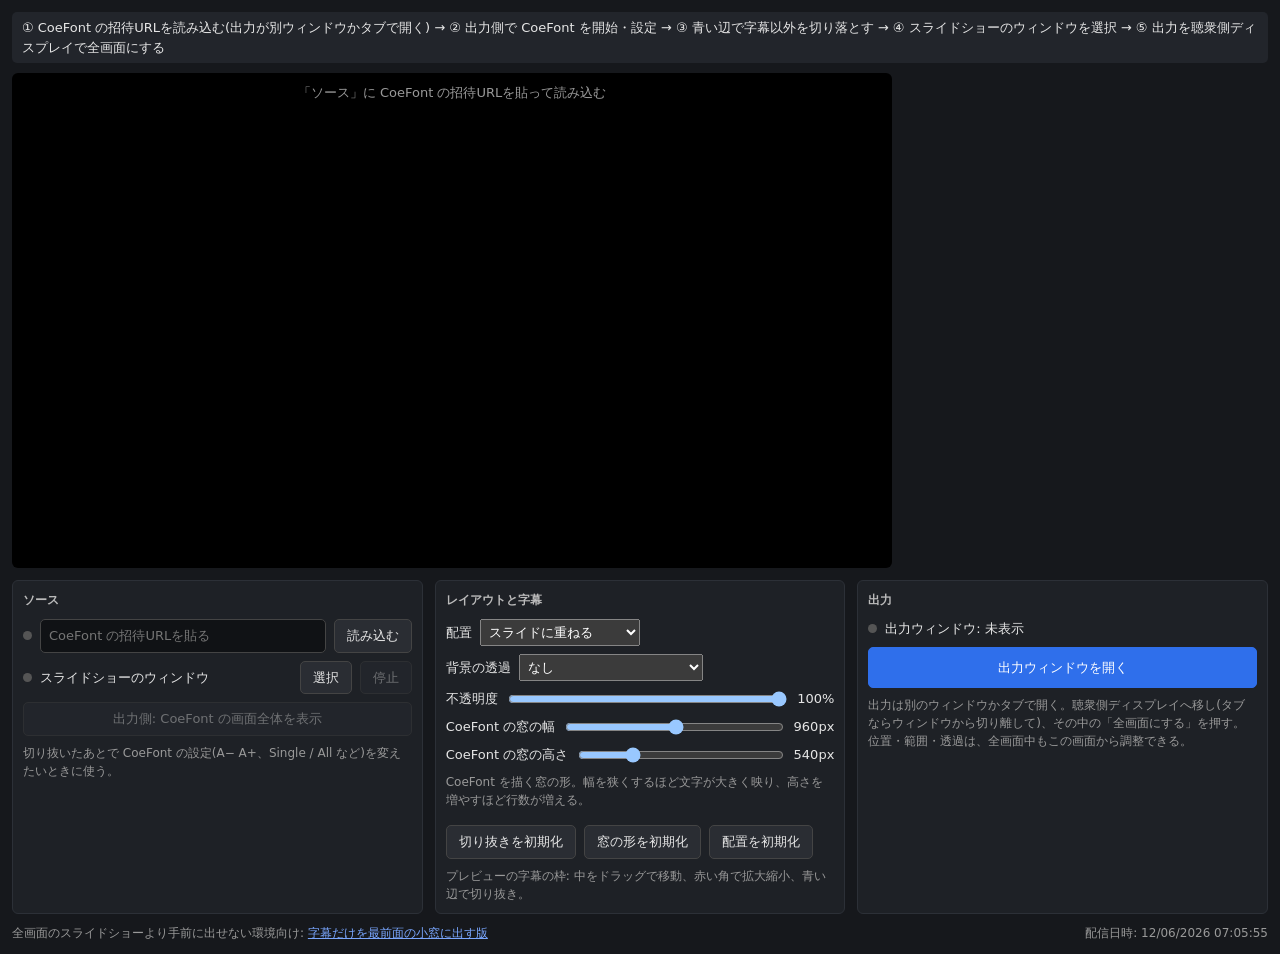
==== commit 2f55ea5a: "切り抜きの初期化が窓の形まで戻す問題などを直す 2回目のコードレビューの指摘への対応。窓の形と切り抜きを別の設定と して扱うようにしたのに、初期値だけが一緒のままで、切り抜きを 初期化すると合わせた窓" ====
--- a/index.html
+++ b/index.html
@@ -91,10 +91,6 @@
     <h2>レイアウトと字幕</h2>
     <div class="row"><label for="layoutSel">配置</label>
       <select id="layoutSel">
-        <option value="overlay">スライドに重ねる</option>
-        <option value="below">スライドの下に並べる</option>
-        <option value="right">スライドの右に並べる</option>
-        <option value="left">スライドの左に並べる</option>
       </select></div>
     <div class="row" id="rowBand"><label for="band" id="bandLabel"></label><input type="range" id="band" min="8" max="60" step="0.5"><output id="oBand"></output></div>
     <div class="row" id="rowBlend"><label for="blend">背景の透過</label>
@@ -108,7 +104,8 @@
     <div class="row"><label for="winH">CoeFont の窓の高さ</label><input type="range" id="winH" step="10"><output id="oWinH"></output></div>
     <div class="hint">CoeFont を描く窓の形。幅を狭くするほど文字が大きく映り、高さを増やすほど行数が増える。</div>
     <button data-act="fitWindow" id="btnFit">窓の形を字幕の領域に合わせる</button>
-    <div class="row"><button data-act="resetCrop">切り抜きを初期化</button><button data-act="resetPos" id="btnResetPos">配置を初期化</button></div>
+    <div class="hint" id="fitNote"></div>
+    <div class="row"><button data-act="resetCrop">切り抜きを初期化</button><button data-act="resetWindow">窓の形を初期化</button><button data-act="resetPos" id="btnResetPos">配置を初期化</button></div>
     <div class="hint" id="gizmoHint"></div>
   </div>
 
@@ -133,16 +130,19 @@
 // 初期状態では切り抜かない。どこを見せるかは利用者が決めるもので、最初から操作部を切り落とすと
 // CoeFont側の設定(文字サイズ、Single/All、言語)に触れなくなる。
 // 切り抜きは割合ではなく四辺からの余白(px)で持つ。こうすると描く大きさを変えても切った位置がずれない
-const CROP_DEFAULTS = { fw: 960, fh: 540, it: 0, il: 0, ir: 0, ib: 0 };
+// 窓の形と切り抜きは別々の設定なので、初期値も初期化も分けておく
+const WINDOW_DEFAULTS = { fw: 960, fh: 540 };
+const CROP_DEFAULTS = { it: 0, il: 0, ir: 0, ib: 0 };
 const POS_DEFAULTS = { subX: 0.25, subY: 0.4, subW: 0.5 };
 // band: 並べる配置で字幕の領域が占める割合(下なら高さ、左右なら幅)。境界の位置だけを表し、CoeFontの切り抜きとは無関係
-const DEFAULTS = { ...CROP_DEFAULTS, ...POS_DEFAULTS, subOpacity: 1, blend: 'normal', layout: 'overlay', band: 0.22 };
+const DEFAULTS = { ...WINDOW_DEFAULTS, ...CROP_DEFAULTS, ...POS_DEFAULTS, subOpacity: 1, blend: 'normal', layout: 'overlay', band: 0.22 };
 // 並べる配置の定義。axis: 境界線が区切る向き(x=左右, y=上下)、subFirst: 字幕の領域が先(左/上)に来るか。
-// 領域の計算も境界線の向きもドラッグもここから導くので、配置を増やすときはここに1行足せば足りる
+// 選択肢・領域の計算・境界線の向き・ドラッグをすべてここから導くので、画面側は配置を増やすときここに1行足せば足りる
+const OVERLAY_LABEL = 'スライドに重ねる';
 const SPLITS = {
-  below: { axis: 'y', subFirst: false },
-  right: { axis: 'x', subFirst: false },
-  left: { axis: 'x', subFirst: true },
+  below: { label: 'スライドの下に並べる', axis: 'y', subFirst: false },
+  right: { label: 'スライドの右に並べる', axis: 'x', subFirst: false },
+  left: { label: 'スライドの左に並べる', axis: 'x', subFirst: true },
 };
 const LAYOUTS = ['overlay', ...Object.keys(SPLITS)];
 const RECT_KEYS = ['left', 'top', 'width', 'height'];
@@ -153,10 +153,13 @@
 const WIN_W_RANGE = [300, 1600];
 const WIN_H_RANGE = [60, 2000];
 const WINDOW_SLIDERS = [
-  { input: 'winW', output: 'oWinW', key: 'fw', range: WIN_W_RANGE },
-  { input: 'winH', output: 'oWinH', key: 'fh', range: WIN_H_RANGE },
+  { input: 'winW', output: 'oWinW', key: 'fw', range: WIN_W_RANGE, name: '幅' },
+  { input: 'winH', output: 'oWinH', key: 'fh', range: WIN_H_RANGE, name: '高さ' },
 ];
 const MIN_PX = 40;
+// 重ねる配置で字幕の枠が取れる最小の幅(画面幅に対する割合)
+const MIN_SUB_W = 0.1;
+const NUMERIC_KEYS = Object.keys(DEFAULTS).filter((k) => typeof DEFAULTS[k] === 'number');
 // 手元のプレビューと出力ウィンドウは別文書なので、同じ見た目の定義を両方へ差し込む
 const SCENE_CSS = `
   .scene { position: relative; overflow: hidden; background: #000; user-select: none; touch-action: none; }
@@ -193,7 +196,9 @@
 const stage = $('stage');
 const gizmo = $('gizmo');
 const clamp = (v, lo, hi) => Math.min(Math.max(v, lo), Math.max(lo, hi));
-const isSplit = () => cfg.layout in SPLITS;
+// 継承されたプロパティ名(toString など)を配置と見なさないよう、自前のキーだけを引く
+const currentSplit = () => (Object.hasOwn(SPLITS, cfg.layout) ? SPLITS[cfg.layout] : null);
+const isSplit = () => !!currentSplit();
 
 function setStatus(text, kind = '') {
   $('status').textContent = text;
@@ -207,7 +212,9 @@
 }
 
 function normalize() {
-  for (const k of ['il', 'ir', 'it', 'ib']) cfg[k] = Math.max(0, +cfg[k] || 0);
+  // 保存値に数値以外が紛れていると NaN が計算全体に広がって何も表示されなくなるので、数値の設定はすべて初期値へ戻す
+  for (const k of NUMERIC_KEYS) if (typeof cfg[k] !== 'number' || !Number.isFinite(cfg[k])) cfg[k] = DEFAULTS[k];
+  for (const k of Object.keys(CROP_DEFAULTS)) cfg[k] = Math.max(0, cfg[k]);
   // 窓を縮めても切り抜きは変えない。切り抜きを詰めて合わせると、窓を戻しても切った位置が元に戻らないので、
   // 切り抜きが収まらなくなる大きさには窓のほうを縮めさせない
   cfg.fw = clamp(Math.max(cfg.fw, cfg.il + cfg.ir + MIN_PX), ...WIN_W_RANGE);
@@ -219,7 +226,7 @@
   cfg.ib = clamp(cfg.ib, 0, cfg.fh - cfg.it - MIN_PX);
   if (!LAYOUTS.includes(cfg.layout)) cfg.layout = DEFAULTS.layout;
   cfg.band = clamp(cfg.band, ...BAND_RANGE);
-  cfg.subW = clamp(cfg.subW, 0.1, 1);
+  cfg.subW = clamp(cfg.subW, MIN_SUB_W, 1);
   cfg.subX = clamp(cfg.subX, 0, 1 - cfg.subW);
   cfg.subY = clamp(cfg.subY, 0, 0.98);
   if (!BLENDS.includes(cfg.blend)) cfg.blend = DEFAULTS.blend;
@@ -262,7 +269,7 @@
 
 // 並べる配置での、スライドの領域と字幕の領域。重ねる配置では分けないので null
 function regions(W, H) {
-  const sp = SPLITS[cfg.layout];
+  const sp = currentSplit();
   if (!sp) return null;
   const horizontal = sp.axis === 'x';
   const total = horizontal ? W : H;
@@ -293,6 +300,8 @@
   for (const k of RECT_KEYS) sc.slide.style[k] = split ? split.slide[k] + 'px' : '';
 
   let scale, box, shift = [0, 0];
+  // 控えた位置は掴んだ時点の画面の大きさでの値なので、途中で大きさが変わったら捨てて収め直す
+  if (sc.frozen && (sc.frozen.W !== W || sc.frozen.H !== H)) sc.frozen = null;
   if (split && sc.frozen) {
     // 切り抜きの辺を掴んでいる間は収め直さない。毎回収め直すと枠全体が動いて、掴んだ辺がマウスに付いてこなくなる
     scale = sc.frozen.scale;
@@ -314,7 +323,7 @@
     scale = Math.min(W / cfg.fw, H / fh);
     box = { left: (W - cfg.fw * scale) / 2, top: (H - fh * scale) / 2, width: cfg.fw * scale, height: fh * scale };
   }
-  sc.origin = { scale, left: box.left + shift[0] * scale, top: box.top + shift[1] * scale };
+  sc.origin = { scale, left: box.left + shift[0] * scale, top: box.top + shift[1] * scale, W, H };
   for (const k in box) sc.sub.style[k] = sc.outline.style[k] = box[k] + 'px';
   sc.outline.style.display = sc.real && adjusting && composing && url ? '' : 'none';
   sc.content.style.transform = `scale(${scale}) translate(${shift[0]}px, ${shift[1]}px)`;
@@ -349,7 +358,7 @@
   stage.style.maxWidth = `min(1100px, ${55 * ratio}vh)`;
   const box = layoutScene(ctl);
   gizmo.style.display = url ? 'block' : 'none';
-  const sp = SPLITS[cfg.layout];
+  const sp = currentSplit();
   gizmo.classList.toggle('split', !!sp);
   const div = $('divider');
   div.hidden = !sp;
@@ -361,6 +370,11 @@
   }
   for (const k in box) gizmo.style[k] = box[k] + 'px';
   if (out) layoutScene(out.scene);
+  // 合わせた結果は、出力を全画面にするなど画面の形が変わると合わなくなる。勝手に合わせ直しはせず、ずれていることだけを出し続ける
+  const goal = fitGoal();
+  $('fitNote').textContent = goal && Math.abs(goal.wanted - cfg.fh) >= 1
+    ? `いま${goal.onOutput ? '出力側' : 'プレビュー'}の字幕の領域に余白があります(窓の高さを ${Math.round(goal.wanted)}px にすると合う)。`
+    : '';
   $('note').textContent = !url ? '「ソース」に CoeFont の招待URLを貼って読み込む'
     : !slideStream ? 'スライド未選択(聴衆には黒い背景に字幕だけが見える)' : '';
 }
@@ -376,7 +390,7 @@
     $(output).textContent = Math.round(cfg[key]) + 'px';
   }
   const split = isSplit();
-  $('bandLabel').textContent = SPLITS[cfg.layout]?.axis === 'x' ? '字幕の領域の幅' : '字幕の領域の高さ';
+  $('bandLabel').textContent = currentSplit()?.axis === 'x' ? '字幕の領域の幅' : '字幕の領域の高さ';
   $('layoutSel').value = cfg.layout;
   $('band').value = cfg.band * 100;
   $('oBand').textContent = Math.round(cfg.band * 100) + '%';
@@ -398,6 +412,14 @@
   $('btnSlide').textContent = slideStream ? '変更' : '選択';
   $('stopSlide').disabled = !slideStream;
   layout();
+  clearTimeout(saveTimer);
+  saveTimer = setTimeout(save, 300);
+}
+
+// ドラッグ中は pointermove のたびに render が走る。そのつど同期的に書き込むと操作が重くなるので、動きが止まってからまとめて保存する
+let saveTimer = 0;
+function save() {
+  clearTimeout(saveTimer);
   try { localStorage.setItem(STORE_KEY, JSON.stringify(cfg)); } catch {}
 }
 
@@ -528,24 +550,28 @@
   if (!holding) adjustTimer = setTimeout(() => { adjusting = false; layout(); }, 1500);
 }
 
-// 窓の形を変えるのは利用者が押したときだけ。切り抜きには触らず、切り抜いた残りが領域と同じ縦横比になる高さへ窓を変える
-function fitWindow() {
-  // 聴衆が見るのは出力側なので、開いていればその画面の形に合わせる(手元のプレビューとは縦横比が違うことがある)
+// 切り抜いた残りが字幕の領域と同じ縦横比になる窓の高さ。並べる配置でなければ null。
+// 聴衆が見るのは出力側なので、開いていればその画面の形を基準にする(手元のプレビューとは縦横比が違うことがある)
+function fitGoal() {
   const onOutput = !!(out && out.scene.root.clientWidth && out.scene.root.clientHeight);
   const root = onOutput ? out.scene.root : stage;
   const r = regions(root.clientWidth, root.clientHeight);
-  if (!r) return;
-  const wanted = cfg.it + cfg.ib + (cfg.fw - cfg.il - cfg.ir) * r.sub.height / r.sub.width;
-  cfg.fh = wanted;
+  if (!r) return null;
+  return { onOutput, wanted: cfg.it + cfg.ib + (cfg.fw - cfg.il - cfg.ir) * r.sub.height / r.sub.width };
+}
+
+// 窓の形を変えるのは利用者が押したときだけ。切り抜きには触らない
+function fitWindow() {
+  const goal = fitGoal();
+  if (!goal) return;
+  cfg.fh = goal.wanted;
   markAdjusting(false);
   render();
   const size = `${Math.round(cfg.fw)}×${Math.round(cfg.fh)}px`;
-  if (Math.abs(cfg.fh - wanted) >= 0.5) {
-    setStatus(`窓の高さを ${Math.round(wanted)}px にすると合いますが、指定できる範囲(${WIN_H_RANGE[0]}〜${WIN_H_RANGE[1]}px)の外です。${size} で止めました。窓の幅か、字幕の領域の大きさを変えてからもう一度押してください。`, 'warn');
-  } else if (onOutput) {
-    setStatus(`CoeFont の窓を ${size} にして、出力側の今の画面の形に合わせました。出力を全画面にする前に押した場合は、全画面にしたあとでもう一度押すと正確に合います。`);
+  if (Math.abs(cfg.fh - goal.wanted) >= 0.5) {
+    setStatus(`窓の高さを ${Math.round(goal.wanted)}px にすると合いますが、指定できる範囲(${WIN_H_RANGE[0]}〜${WIN_H_RANGE[1]}px)の外です。${size} で止めました。窓の幅か、字幕の領域の大きさを変えてからもう一度押してください。`, 'warn');
   } else {
-    setStatus(`CoeFont の窓を ${size} にして、プレビューの形に合わせました。出力を開いたあとに押すと、出力側の画面の形に合わせます。`);
+    setStatus(`CoeFont の窓を ${size} にして、${goal.onOutput ? '出力側の今の画面' : 'プレビュー'}の形に合わせました。`);
   }
 }
 
@@ -557,6 +583,8 @@
 // --- 字幕の枠を直接つかむ: 中=移動、角(赤)=拡大縮小、辺(青)=切り抜き ---
 let grab = null;
 gizmo.addEventListener('pointerdown', (e) => {
+  // 並べる配置で掴めるのは切り抜きの辺だけ。枠の中を押しても動かせないので、調整中の扱い(出力側の枠線)にもしない
+  if (isSplit() && !e.target.dataset.c) return;
   grab = {
     handle: e.target.dataset.h || '', edge: e.target.dataset.c || '', px: e.clientX, py: e.clientY,
     start: { ...cfg },
@@ -578,6 +606,8 @@
     // 掴んでいない辺の切り抜きには影響しない
     const cw = start.fw - start.il - start.ir, ch = start.fh - start.it - start.ib;
     const scale = w / cw;
+    // 重ねる配置では枠の幅に下限があり、それを割ると拡大率のほうが変わって掴んだ辺が付いてこなくなるので、その手前で止める
+    const minW = isSplit() ? MIN_PX : Math.max(MIN_PX, MIN_SUB_W * W / scale);
     let d;
     if (edge === 't') {
       d = clamp(dy / scale, -start.it, ch - MIN_PX);
@@ -586,10 +616,10 @@
       d = clamp(dy / scale, -(ch - MIN_PX), start.ib);
       cfg.ib = start.ib - d;
     } else if (edge === 'l') {
-      d = clamp(dx / scale, -start.il, cw - MIN_PX);
+      d = clamp(dx / scale, -start.il, cw - minW);
       cfg.il = start.il + d;
     } else {
-      d = clamp(dx / scale, -(cw - MIN_PX), start.ir);
+      d = clamp(dx / scale, -(cw - minW), start.ir);
       cfg.ir = start.ir - d;
     }
     // 重ねる配置は枠の位置と幅を設定として持っているので、中身と反対側の辺が動かないよう合わせて直す。
@@ -599,9 +629,6 @@
       else if (edge === 'l') { cfg.subX = start.subX + d * scale / W; cfg.subW = (cw - d) * scale / W; }
       else if (edge === 'r') cfg.subW = (cw + d) * scale / W;
     }
-  } else if (isSplit()) {
-    // 並べる配置では字幕は領域に収まるよう自動で置かれるので、移動も拡大縮小もない
-    return;
   } else if (!handle) {
     cfg.subX = (l + dx) / W;
     cfg.subY = (t + dy) / H;
@@ -616,6 +643,7 @@
   render();
 });
 for (const ev of ['pointerup', 'pointercancel']) gizmo.addEventListener(ev, () => {
+  if (!grab) return;
   grab = null;
   // 離したら、新しい切り抜きで領域に収め直す
   for (const sc of scenes()) sc.frozen = null;
@@ -634,7 +662,7 @@
 });
 divider.addEventListener('pointermove', (e) => {
   if (!dividing) return;
-  const sp = SPLITS[cfg.layout];
+  const sp = currentSplit();
   if (!sp) return;
   const r = stage.getBoundingClientRect();
   const f = sp.axis === 'x' ? (e.clientX - r.left) / r.width : (e.clientY - r.top) / r.height;
@@ -648,6 +676,7 @@
   loadUrl, pickSlide, openOutput, toggleFull, fitWindow,
   stopSlide: () => { setSlide(null); setStatus('スライドの共有を停止しました。'); },
   resetCrop: () => { Object.assign(cfg, CROP_DEFAULTS); render(); },
+  resetWindow: () => { Object.assign(cfg, WINDOW_DEFAULTS); render(); },
   resetPos: () => { Object.assign(cfg, POS_DEFAULTS); render(); },
 };
 document.addEventListener('click', (e) => {
@@ -658,13 +687,24 @@
 $('blend').addEventListener('change', (e) => { cfg.blend = e.target.value; render(); });
 $('layoutSel').addEventListener('change', (e) => { cfg.layout = e.target.value; markAdjusting(false); render(); });
 $('band').addEventListener('input', (e) => { markAdjusting(false); cfg.band = e.target.value / 100; render(); });
-for (const { input, key, range } of WINDOW_SLIDERS) {
+for (const { input, key, range, name } of WINDOW_SLIDERS) {
   [$(input).min, $(input).max] = range;
-  $(input).addEventListener('input', (e) => { markAdjusting(false); cfg[key] = +e.target.value; render(); });
-}
+  $(input).addEventListener('input', (e) => {
+    const asked = +e.target.value;
+    markAdjusting(false);
+    cfg[key] = asked;
+    render();
+    // 切り抜きを守るために窓が縮まなかったとき、つまみが戻るだけだと故障に見えるので理由を出す
+    if (cfg[key] > asked) setStatus(`切り抜きで残している範囲が収まらなくなるため、窓の${name}は ${Math.round(cfg[key])}px より小さくできません。もっと小さくするには、先に切り抜きを減らしてください。`, 'warn');
+  });
+}
+$('layoutSel').append(new Option(OVERLAY_LABEL, 'overlay'), ...Object.entries(SPLITS).map(([value, { label }]) => new Option(label, value)));
 $('subOpacity').addEventListener('input', (e) => { cfg.subOpacity = e.target.value / 100; render(); });
 // このタブを閉じると出力ウィンドウを操作できなくなるので道連れにする
-window.addEventListener('pagehide', () => { if (out) out.win.close(); });
+window.addEventListener('pagehide', () => {
+  save();
+  if (out) out.win.close();
+});
 
 // --- 環境判定 ---
 if (!navigator.mediaDevices?.getDisplayMedia) {
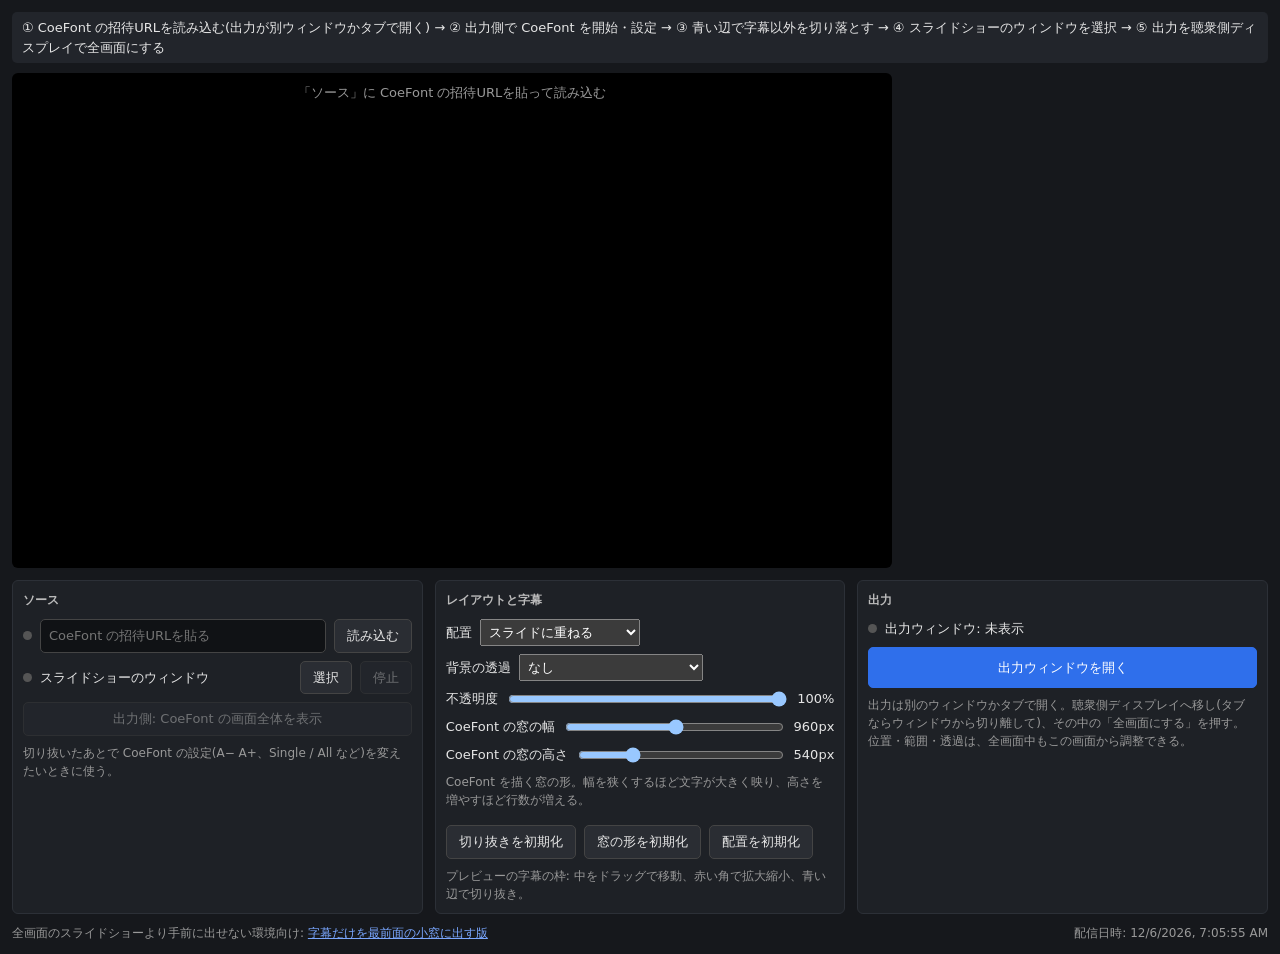
==== commit f65b2cc8: "単一HTMLをやめ、計算・描画・操作に分けてテストを付ける 配置や切り抜きの計算は画面なしで確かめられるのに、すべてが1つの HTMLに入っていたため、変更のたびにブラウザで手作業の確認をする しかな" ====
--- a/index.html
+++ b/index.html
@@ -4,66 +4,8 @@
 <meta charset="utf-8">
 <meta name="viewport" content="width=device-width, initial-scale=1">
 <title>CoeFont Subtitle Overlay</title>
-<style>
-  :root { color-scheme: dark; }
-  * { box-sizing: border-box; }
-  body { margin: 0; padding: 12px; font: 13px/1.5 system-ui, sans-serif; background: #16181c; color: #e6e6e6; }
-  h2 { font-size: 12px; font-weight: 600; margin: 0 0 2px; color: #bbb; }
-  a { color: #7aa7ff; }
-  button, input, select { font: inherit; }
-  button { padding: 6px 12px; border-radius: 5px; border: 1px solid #444; background: #2a2d33; color: inherit; cursor: pointer; }
-  button:hover:not(:disabled) { background: #343840; }
-  button.primary { background: #2f6feb; border-color: #2f6feb; color: #fff; }
-  button.primary:hover:not(:disabled) { background: #4380f0; }
-  button.big { padding: 10px 14px; width: 100%; }
-  button:disabled { opacity: .4; cursor: not-allowed; }
-  input[type=url] { flex: 1; min-width: 0; padding: 6px 8px; border-radius: 5px; border: 1px solid #444; background: #101215; color: inherit; }
-  select { padding: 4px; }
-  #status { padding: 6px 10px; border-radius: 5px; background: #22252b; margin-bottom: 10px; white-space: pre-line; }
-  #status.error { background: #4a1f1f; }
-  #status.warn { background: #4a3d1f; }
-  .hint { color: #999; font-size: 12px; }
-
-  .docks { display: grid; grid-template-columns: repeat(3, 1fr); gap: 12px; margin-top: 12px; }
-  @media (max-width: 900px) { .docks { grid-template-columns: 1fr; } }
-  .dock { background: #1e2126; border: 1px solid #2c3037; border-radius: 6px; padding: 10px; display: flex; flex-direction: column; gap: 8px; }
-  .row { display: flex; align-items: center; gap: 8px; }
-  .row .name { flex: 1; }
-  .row input[type=range] { flex: 1; min-width: 0; }
-  .dot { width: 9px; height: 9px; border-radius: 50%; background: #555; flex: none; }
-  .dot.on { background: #3fb950; }
-
-  #stage { border-radius: 6px; }
-  #gizmo { position: absolute; border: 2px solid #e5484d; cursor: move; display: none; }
-  #gizmo span { position: absolute; left: 6px; top: 4px; font-size: 11px; color: #222; background: rgba(255, 255, 255, .8); padding: 0 4px; border-radius: 3px; pointer-events: none; white-space: nowrap; }
-  #gizmo i { position: absolute; width: 12px; height: 12px; background: #e5484d; }
-  #gizmo b { position: absolute; background: #2f6feb; border: 1px solid #fff; border-radius: 3px; }
-  #gizmo b[data-c=t], #gizmo b[data-c=b] { left: calc(50% - 22px); width: 44px; height: 8px; cursor: ns-resize; }
-  #gizmo b[data-c=l], #gizmo b[data-c=r] { top: calc(50% - 16px); width: 8px; height: 32px; cursor: ew-resize; }
-  #gizmo b[data-c=t] { top: -5px; } #gizmo b[data-c=b] { bottom: -5px; }
-  #gizmo b[data-c=l] { left: -5px; } #gizmo b[data-c=r] { right: -5px; }
-  #gizmo i[data-h=nw] { left: -7px; top: -7px; cursor: nwse-resize; }
-  #gizmo i[data-h=se] { right: -7px; bottom: -7px; cursor: nwse-resize; }
-  #gizmo i[data-h=ne] { right: -7px; top: -7px; cursor: nesw-resize; }
-  #gizmo i[data-h=sw] { left: -7px; bottom: -7px; cursor: nesw-resize; }
-  /* 並べる配置(下・左右)では字幕は領域に収まる大きさで中央に置かれるので、移動と拡大縮小のつまみは出さない */
-  #gizmo.split { cursor: default; }
-  #gizmo.split i { display: none; }
-  /* 字幕が領域いっぱいのとき、辺のつまみが境界線と重なって掴めなくなるので内側へずらす */
-  #gizmo.split b[data-c=t] { top: 10px; } #gizmo.split b[data-c=b] { bottom: 10px; }
-  #gizmo.split b[data-c=l] { left: 10px; } #gizmo.split b[data-c=r] { right: 10px; }
-  /* スライドと字幕の境界。細い線だと掴みにくいので、見た目より広い当たり判定を持たせる */
-  #divider { position: absolute; background: #e5484d; }
-  #divider::before { content: ''; position: absolute; }
-  #divider.h { left: 0; right: 0; height: 4px; margin-top: -2px; cursor: ns-resize; }
-  #divider.h::before { left: 0; right: 0; top: -7px; bottom: -7px; }
-  #divider.v { top: 0; bottom: 0; width: 4px; margin-left: -2px; cursor: ew-resize; }
-  #divider.v::before { top: 0; bottom: 0; left: -7px; right: -7px; }
-  [hidden] { display: none !important; }
-  #note { position: absolute; left: 0; right: 0; top: 0; padding: 10px; text-align: center; color: #999; pointer-events: none; }
-
-  #foot { margin-top: 10px; display: flex; justify-content: space-between; gap: 12px; }
-</style>
+<link rel="stylesheet" href="style.css">
+<script type="module" src="src/main.js"></script>
 </head>
 <body>
 
@@ -122,606 +64,5 @@
   <span id="build"></span>
 </div>
 
-<script>
-const $ = (id) => document.getElementById(id);
-// 初期値を「切り抜きなし」に変えたので、以前の版が保存した切り抜きを引き継がないようキーを分ける
-const STORE_KEY = 'coefont-subtitle-overlay:v3';
-const URL_KEY = 'coefont-subtitle-overlay:url';
-// 初期状態では切り抜かない。どこを見せるかは利用者が決めるもので、最初から操作部を切り落とすと
-// CoeFont側の設定(文字サイズ、Single/All、言語)に触れなくなる。
-// 切り抜きは割合ではなく四辺からの余白(px)で持つ。こうすると描く大きさを変えても切った位置がずれない
-// 窓の形と切り抜きは別々の設定なので、初期値も初期化も分けておく
-const WINDOW_DEFAULTS = { fw: 960, fh: 540 };
-const CROP_DEFAULTS = { it: 0, il: 0, ir: 0, ib: 0 };
-const POS_DEFAULTS = { subX: 0.25, subY: 0.4, subW: 0.5 };
-// band: 並べる配置で字幕の領域が占める割合(下なら高さ、左右なら幅)。境界の位置だけを表し、CoeFontの切り抜きとは無関係
-const DEFAULTS = { ...WINDOW_DEFAULTS, ...CROP_DEFAULTS, ...POS_DEFAULTS, subOpacity: 1, blend: 'normal', layout: 'overlay', band: 0.22 };
-// 並べる配置の定義。axis: 境界線が区切る向き(x=左右, y=上下)、subFirst: 字幕の領域が先(左/上)に来るか。
-// 選択肢・領域の計算・境界線の向き・ドラッグをすべてここから導くので、画面側は配置を増やすときここに1行足せば足りる
-const OVERLAY_LABEL = 'スライドに重ねる';
-const SPLITS = {
-  below: { label: 'スライドの下に並べる', axis: 'y', subFirst: false },
-  right: { label: 'スライドの右に並べる', axis: 'x', subFirst: false },
-  left: { label: 'スライドの左に並べる', axis: 'x', subFirst: true },
-};
-const LAYOUTS = ['overlay', ...Object.keys(SPLITS)];
-const RECT_KEYS = ['left', 'top', 'width', 'height'];
-const BAND_RANGE = [0.08, 0.6];
-const BLENDS = ['normal', 'multiply', 'screen'];
-// CoeFontを描く窓の大きさ(px)。左右に並べる配置では縦長にしたいので、高さは幅より大きく取れるようにしておく
-// 高さの下限を低くしてあるのは、下に並べる配置の細い領域に形を合わせると100px前後になるため
-const WIN_W_RANGE = [300, 1600];
-const WIN_H_RANGE = [60, 2000];
-const WINDOW_SLIDERS = [
-  { input: 'winW', output: 'oWinW', key: 'fw', range: WIN_W_RANGE, name: '幅' },
-  { input: 'winH', output: 'oWinH', key: 'fh', range: WIN_H_RANGE, name: '高さ' },
-];
-const MIN_PX = 40;
-// 重ねる配置で字幕の枠が取れる最小の幅(画面幅に対する割合)
-const MIN_SUB_W = 0.1;
-const NUMERIC_KEYS = Object.keys(DEFAULTS).filter((k) => typeof DEFAULTS[k] === 'number');
-// 手元のプレビューと出力ウィンドウは別文書なので、同じ見た目の定義を両方へ差し込む
-const SCENE_CSS = `
-  .scene { position: relative; overflow: hidden; background: #000; user-select: none; touch-action: none; }
-  .scene .slide { position: absolute; inset: 0; width: 100%; height: 100%; object-fit: contain; }
-  .scene .shade { position: absolute; inset: 0; background: #000; }
-  .scene .sub { position: absolute; overflow: hidden; }
-  .scene .content { position: absolute; left: 0; top: 0; border: 0; background: #fff; transform-origin: 0 0; }
-  .scene .ph { background: repeating-linear-gradient(45deg, #cfd6e4 0 24px, #e9edf5 24px 48px); opacity: .8; }
-  .scene .crop { position: absolute; inset: 0; overflow: hidden; pointer-events: none; }
-  .scene .outline { position: absolute; box-sizing: border-box; border: 3px solid #e5484d; pointer-events: none; }
-  .scene .sel { position: absolute; border: 2px solid #2f6feb; box-shadow: 0 0 0 9999px rgba(0, 0, 0, .55); pointer-events: none; }
-`;
-const OUTPUT_CSS = `
-  html, body { margin: 0; height: 100%; background: #000; }
-  #root { position: absolute; inset: 0; }
-  #bar { position: absolute; left: 0; right: 0; top: 0; padding: 8px; display: flex; gap: 12px; align-items: center; justify-content: center;
-         font: 14px system-ui, sans-serif; color: #fff; background: rgba(0, 0, 0, .75); }
-  #bar button { font: inherit; padding: 6px 14px; border-radius: 5px; border: 0; background: #2f6feb; color: #fff; cursor: pointer; }
-  #bar button.sub { background: #444; }
-`;
-
-let cfg = { ...DEFAULTS };
-try { Object.assign(cfg, JSON.parse(localStorage.getItem(STORE_KEY) || '{}')); } catch {}
-
-// 出力側をCoeFontの画面全体の表示にしているか。普段は字幕欄だけを出し、CoeFont自体の設定を触るときだけ全体を出す
-let full = false;
-let url = null;
-// 位置や大きさを調整している最中か(出力側に枠線を出す間)
-let adjusting = false;
-let adjustTimer = 0;
-let slideStream = null;
-let out = null; // 出力ウィンドウ { win, scene }
-
-const stage = $('stage');
-const gizmo = $('gizmo');
-const clamp = (v, lo, hi) => Math.min(Math.max(v, lo), Math.max(lo, hi));
-// 継承されたプロパティ名(toString など)を配置と見なさないよう、自前のキーだけを引く
-const currentSplit = () => (Object.hasOwn(SPLITS, cfg.layout) ? SPLITS[cfg.layout] : null);
-const isSplit = () => !!currentSplit();
-
-function setStatus(text, kind = '') {
-  $('status').textContent = text;
-  $('status').className = kind;
-}
-
-function addStyle(doc, css) {
-  const style = doc.createElement('style');
-  style.textContent = css;
-  doc.head.append(style);
-}
-
-function normalize() {
-  // 保存値に数値以外が紛れていると NaN が計算全体に広がって何も表示されなくなるので、数値の設定はすべて初期値へ戻す
-  for (const k of NUMERIC_KEYS) if (typeof cfg[k] !== 'number' || !Number.isFinite(cfg[k])) cfg[k] = DEFAULTS[k];
-  for (const k of Object.keys(CROP_DEFAULTS)) cfg[k] = Math.max(0, cfg[k]);
-  // 窓を縮めても切り抜きは変えない。切り抜きを詰めて合わせると、窓を戻しても切った位置が元に戻らないので、
-  // 切り抜きが収まらなくなる大きさには窓のほうを縮めさせない
-  cfg.fw = clamp(Math.max(cfg.fw, cfg.il + cfg.ir + MIN_PX), ...WIN_W_RANGE);
-  cfg.fh = clamp(Math.max(cfg.fh, cfg.it + cfg.ib + MIN_PX), ...WIN_H_RANGE);
-  // ここから4行は、保存値が壊れていて窓の上限でも切り抜きが収まらないときだけ効く保険
-  cfg.il = clamp(cfg.il, 0, cfg.fw - MIN_PX);
-  cfg.ir = clamp(cfg.ir, 0, cfg.fw - cfg.il - MIN_PX);
-  cfg.it = clamp(cfg.it, 0, cfg.fh - MIN_PX);
-  cfg.ib = clamp(cfg.ib, 0, cfg.fh - cfg.it - MIN_PX);
-  if (!LAYOUTS.includes(cfg.layout)) cfg.layout = DEFAULTS.layout;
-  cfg.band = clamp(cfg.band, ...BAND_RANGE);
-  cfg.subW = clamp(cfg.subW, MIN_SUB_W, 1);
-  cfg.subX = clamp(cfg.subX, 0, 1 - cfg.subW);
-  cfg.subY = clamp(cfg.subY, 0, 0.98);
-  if (!BLENDS.includes(cfg.blend)) cfg.blend = DEFAULTS.blend;
-}
-
-// --- スライド+字幕の合成画面 ---
-// 出力ウィンドウ(real)にはCoeFontのiframeを置く。手元のプレビューに同じiframeを置くと二重に参加して
-// 音声も二重になるので、手元は同じ寸法の代用の板で位置と範囲だけを示す
-function makeScene(doc, root, real) {
-  root.classList.add('scene');
-  const slide = doc.createElement('video');
-  slide.className = 'slide';
-  slide.muted = true;
-  slide.playsInline = true;
-  slide.autoplay = true;
-  const shade = doc.createElement('div');
-  shade.className = 'shade';
-  const sub = doc.createElement('div');
-  sub.className = 'sub';
-  const content = doc.createElement(real ? 'iframe' : 'div');
-  content.className = real ? 'content' : 'content ph';
-  if (real) {
-    content.allow = 'autoplay; microphone; clipboard-write';
-    content.title = 'CoeFont';
-  }
-  const crop = doc.createElement('div');
-  crop.className = 'crop';
-  const sel = doc.createElement('div');
-  sel.className = 'sel';
-  crop.append(sel);
-  sub.append(content, crop);
-  // 透過中は字幕の枠の端が出力側で見えないので、調整している間だけ枠線を出す。合成モードが掛からないよう字幕とは別要素にする
-  const outline = doc.createElement('div');
-  outline.className = 'outline';
-  root.prepend(slide, shade, sub, outline);
-  for (const ev of ['loadedmetadata', 'resize', 'emptied']) slide.addEventListener(ev, layout);
-  // origin: いま窓の左上がどこにどの拡大率で置かれているか。frozen: 切り抜きの辺を掴んでいる間、収め直しを止めるために控えたorigin
-  return { doc, root, slide, shade, sub, content, crop, sel, outline, real, origin: null, frozen: null };
-}
-
-// 並べる配置での、スライドの領域と字幕の領域。重ねる配置では分けないので null
-function regions(W, H) {
-  const sp = currentSplit();
-  if (!sp) return null;
-  const horizontal = sp.axis === 'x';
-  const total = horizontal ? W : H;
-  const subLen = total * cfg.band;
-  const along = (start, len) => horizontal
-    ? { left: start, top: 0, width: len, height: H }
-    : { left: 0, top: start, width: W, height: len };
-  return sp.subFirst
-    ? { sub: along(0, subLen), slide: along(subLen, total - subLen) }
-    : { slide: along(0, total - subLen), sub: along(total - subLen, subLen) };
-}
-
-function layoutScene(sc) {
-  const W = sc.root.clientWidth, H = sc.root.clientHeight;
-  // 手元のプレビューは常に聴衆に見える構図を示す。全体表示に切り替わるのは出力側だけ
-  const composing = !(sc.real && full);
-  // スライドの映像自体をvisibilityやopacityで隠すと、戻したあとも黒いまま再描画されない環境がある(Chromium系の組み込みブラウザで再現)。
-  // 映像には触らず、上に黒い幕を掛けて隠す
-  sc.shade.style.display = composing ? 'none' : '';
-  sc.sub.style.display = url ? '' : 'none';
-  const split = composing ? regions(W, H) : null;
-  const fh = cfg.fh;
-  const cw = cfg.fw - cfg.il - cfg.ir, ch = fh - cfg.it - cfg.ib;
-  // 出力先の大きさでCoeFont側のレイアウトが変わると切り抜きがずれるので、決めた大きさで描かせて拡大縮小だけする
-  sc.content.style.width = cfg.fw + 'px';
-  sc.content.style.height = fh + 'px';
-  // 並べる配置では、スライドを自分の領域に縮めて収める(空にするとCSSの全面表示に戻る)
-  for (const k of RECT_KEYS) sc.slide.style[k] = split ? split.slide[k] + 'px' : '';
-
-  let scale, box, shift = [0, 0];
-  // 控えた位置は掴んだ時点の画面の大きさでの値なので、途中で大きさが変わったら捨てて収め直す
-  if (sc.frozen && (sc.frozen.W !== W || sc.frozen.H !== H)) sc.frozen = null;
-  if (split && sc.frozen) {
-    // 切り抜きの辺を掴んでいる間は収め直さない。毎回収め直すと枠全体が動いて、掴んだ辺がマウスに付いてこなくなる
-    scale = sc.frozen.scale;
-    box = { left: sc.frozen.left + cfg.il * scale, top: sc.frozen.top + cfg.it * scale, width: cw * scale, height: ch * scale };
-    shift = [-cfg.il, -cfg.it];
-  } else if (split) {
-    // 見せる範囲は利用者が決めた切り抜きのまま。領域に合わせて切り足しはせず、収まる大きさに拡大縮小して中央に置く
-    const r = split.sub;
-    scale = Math.min(r.width / cw, r.height / ch);
-    box = { left: r.left + (r.width - cw * scale) / 2, top: r.top + (r.height - ch * scale) / 2, width: cw * scale, height: ch * scale };
-    shift = [-cfg.il, -cfg.it];
-  } else if (composing) {
-    const width = cfg.subW * W;
-    scale = width / cw;
-    box = { left: cfg.subX * W, top: cfg.subY * H, width, height: ch * scale };
-    shift = [-cfg.il, -cfg.it];
-  } else {
-    // CoeFont自体の設定は、切り抜く前の全体を見せて行う
-    scale = Math.min(W / cfg.fw, H / fh);
-    box = { left: (W - cfg.fw * scale) / 2, top: (H - fh * scale) / 2, width: cfg.fw * scale, height: fh * scale };
-  }
-  sc.origin = { scale, left: box.left + shift[0] * scale, top: box.top + shift[1] * scale, W, H };
-  for (const k in box) sc.sub.style[k] = sc.outline.style[k] = box[k] + 'px';
-  sc.outline.style.display = sc.real && adjusting && composing && url ? '' : 'none';
-  sc.content.style.transform = `scale(${scale}) translate(${shift[0]}px, ${shift[1]}px)`;
-  sc.crop.style.display = composing ? 'none' : '';
-  sc.sel.style.left = cfg.il / cfg.fw * 100 + '%';
-  sc.sel.style.top = cfg.it / fh * 100 + '%';
-  sc.sel.style.width = cw / cfg.fw * 100 + '%';
-  sc.sel.style.height = ch / fh * 100 + '%';
-  if (sc.real) {
-    // 開始ボタンは字幕欄の中に出るので、字幕表示のままでも押せるようにしておく。全画面で見せている間だけ触れなくする
-    sc.content.style.pointerEvents = sc.doc.fullscreenElement && composing ? 'none' : 'auto';
-    // 下地のスライドがないまま白地や黒地を抜くと、黒い背景に溶けて字幕ごと見えなくなる
-    // 透過と不透明度は下地のスライドと重なるときだけ意味がある
-    const overlaid = composing && !split;
-    sc.sub.style.mixBlendMode = overlaid && slideStream ? cfg.blend : 'normal';
-    sc.sub.style.opacity = overlaid ? cfg.subOpacity : 1;
-    // 全画面で字幕を出している間はカーソルを聴衆に見せない
-    sc.root.style.cursor = sc.doc.fullscreenElement && composing ? 'none' : '';
-  }
-  return box;
-}
-
-const ctl = makeScene(document, stage, false);
-const scenes = () => (out ? [ctl, out.scene] : [ctl]);
-addStyle(document, SCENE_CSS);
-
-function layout() {
-  // スライドショーは聴衆側ディスプレイを全面で覆うので、縦横比をスライドに合わせれば出力と配置が一致する
-  const ratio = ctl.slide.videoWidth ? ctl.slide.videoWidth / ctl.slide.videoHeight : 16 / 9;
-  stage.style.aspectRatio = ratio;
-  // 下の操作パネルが画面外へ押し出されない高さに収める
-  stage.style.maxWidth = `min(1100px, ${55 * ratio}vh)`;
-  const box = layoutScene(ctl);
-  gizmo.style.display = url ? 'block' : 'none';
-  const sp = currentSplit();
-  gizmo.classList.toggle('split', !!sp);
-  const div = $('divider');
-  div.hidden = !sp;
-  if (sp) {
-    const at = (sp.subFirst ? cfg.band : 1 - cfg.band) * 100 + '%';
-    div.className = sp.axis === 'x' ? 'v' : 'h';
-    div.style.left = sp.axis === 'x' ? at : '';
-    div.style.top = sp.axis === 'x' ? '' : at;
-  }
-  for (const k in box) gizmo.style[k] = box[k] + 'px';
-  if (out) layoutScene(out.scene);
-  // 合わせた結果は、出力を全画面にするなど画面の形が変わると合わなくなる。勝手に合わせ直しはせず、ずれていることだけを出し続ける
-  const goal = fitGoal();
-  $('fitNote').textContent = goal && Math.abs(goal.wanted - cfg.fh) >= 1
-    ? `いま${goal.onOutput ? '出力側' : 'プレビュー'}の字幕の領域に余白があります(窓の高さを ${Math.round(goal.wanted)}px にすると合う)。`
-    : '';
-  $('note').textContent = !url ? '「ソース」に CoeFont の招待URLを貼って読み込む'
-    : !slideStream ? 'スライド未選択(聴衆には黒い背景に字幕だけが見える)' : '';
-}
-new ResizeObserver(layout).observe(stage);
-
-function render() {
-  normalize();
-  $('blend').value = cfg.blend;
-  $('subOpacity').value = cfg.subOpacity * 100;
-  $('oOpacity').textContent = Math.round(cfg.subOpacity * 100) + '%';
-  for (const { input, output, key } of WINDOW_SLIDERS) {
-    $(input).value = cfg[key];
-    $(output).textContent = Math.round(cfg[key]) + 'px';
-  }
-  const split = isSplit();
-  $('bandLabel').textContent = currentSplit()?.axis === 'x' ? '字幕の領域の幅' : '字幕の領域の高さ';
-  $('layoutSel').value = cfg.layout;
-  $('band').value = cfg.band * 100;
-  $('oBand').textContent = Math.round(cfg.band * 100) + '%';
-  for (const id of ['rowBand', 'btnFit']) $(id).hidden = !split;
-  for (const id of ['rowBlend', 'rowOpacity', 'btnResetPos']) $(id).hidden = split;
-  $('gizmoLabel').textContent = '字幕(実物は出力側に表示)';
-  $('gizmoHint').textContent = split
-    ? 'プレビュー: 赤い線をドラッグでスライドと字幕の境界。字幕の枠の青い辺で切り抜き(境界を動かしても切り抜きは変わらない)。'
-    : 'プレビューの字幕の枠: 中をドラッグで移動、赤い角で拡大縮小、青い辺で切り抜き。';
-  const fullLabel = full ? '字幕表示に戻す' : 'CoeFont の画面全体を表示';
-  $('btnFull').textContent = '出力側: ' + fullLabel;
-  $('btnFull').disabled = !out;
-  if (out) out.fullBtn.textContent = fullLabel;
-  $('dotSub').classList.toggle('on', !!url);
-  $('dotSlide').classList.toggle('on', !!slideStream);
-  $('dotOut').classList.toggle('on', !!out);
-  $('outState').textContent = out ? '出力ウィンドウ: 表示中' : '出力ウィンドウ: 未表示';
-  $('btnOut').textContent = out ? '出力ウィンドウを前面に出す' : '出力ウィンドウを開く';
-  $('btnSlide').textContent = slideStream ? '変更' : '選択';
-  $('stopSlide').disabled = !slideStream;
-  layout();
-  clearTimeout(saveTimer);
-  saveTimer = setTimeout(save, 300);
-}
-
-// ドラッグ中は pointermove のたびに render が走る。そのつど同期的に書き込むと操作が重くなるので、動きが止まってからまとめて保存する
-let saveTimer = 0;
-function save() {
-  clearTimeout(saveTimer);
-  try { localStorage.setItem(STORE_KEY, JSON.stringify(cfg)); } catch {}
-}
-
-function attach(video, s) {
-  video.srcObject = s;
-  if (s) video.play().catch(() => {});
-}
-
-// --- 出力ウィンドウ ---
-function openOutput() {
-  if (out && !out.win.closed) {
-    out.win.focus();
-    return out;
-  }
-  const win = window.open('', 'coefont-output', 'popup,width=960,height=540');
-  if (!win) {
-    setStatus('出力ウィンドウがブロックされました。アドレスバーの表示からこのサイトのポップアップを許可してください。', 'error');
-    return null;
-  }
-  const doc = win.document;
-  doc.title = '字幕出力';
-  doc.head.innerHTML = '';
-  doc.body.innerHTML = '';
-  addStyle(doc, SCENE_CSS + OUTPUT_CSS);
-  const root = doc.createElement('div');
-  root.id = 'root';
-  const bar = doc.createElement('div');
-  bar.id = 'bar';
-  const go = doc.createElement('button');
-  go.textContent = '全画面にする';
-  const fullBtn = doc.createElement('button');
-  fullBtn.className = 'sub';
-  bar.append('聴衆側ディスプレイへ移動してから →', go, '(Esc で解除)', fullBtn);
-  doc.body.append(root, bar);
-
-  const self = { win, fullBtn, scene: makeScene(doc, root, true) };
-  out = self;
-  if (url) self.scene.content.src = url;
-  attach(self.scene.slide, slideStream);
-  go.addEventListener('click', () => {
-    // 全体表示のまま聴衆に出してしまわないよう、全画面にするときは字幕表示へ戻す
-    full = false;
-    render();
-    doc.documentElement.requestFullscreen().catch(() => {});
-  });
-  fullBtn.addEventListener('click', toggleFull);
-  doc.addEventListener('fullscreenchange', () => {
-    bar.style.display = doc.fullscreenElement ? 'none' : '';
-    layout();
-  });
-  win.addEventListener('resize', layout);
-  win.addEventListener('pagehide', () => {
-    if (out !== self) return;
-    out = null;
-    full = false;
-    render();
-    setStatus('出力ウィンドウが閉じられました。「出力ウィンドウを開く」で開き直せます(CoeFont は読み込み直しになります)。', 'warn');
-  });
-  render();
-  return self;
-}
-
-// --- ソース ---
-// CoeFontはタブ共有で取り込まず、ページそのものを埋め込む。タブ共有を使うと、共有中はChromeが
-// 同じプロファイルの全タブ(出力ウィンドウを含む)に「共有しています」バーを出し、ページ側から消せないため
-function loadUrl() {
-  let u;
-  try { u = new URL($('url').value.trim()); } catch {}
-  if (!u || u.protocol !== 'https:') {
-    setStatus('CoeFont の招待URL(https://〜)を貼ってください。', 'warn');
-    return;
-  }
-  url = u.href;
-  try { sessionStorage.setItem(URL_KEY, url); } catch {}
-  const o = openOutput();
-  if (!o) return;
-  o.scene.content.src = url;
-  render();
-  setStatus('別のウィンドウ(またはタブ)に出力を開きました。そこに CoeFont の画面がそのまま出ているので、開始や設定を済ませてください。そのあと、プレビューの枠の青い辺で字幕以外を切り落とします。\n別のタブでも同じ招待URLを開いていると音声が二重に鳴るので、そちらは閉じてください。');
-}
-
-function setSlide(s) {
-  if (slideStream) slideStream.getTracks().forEach((t) => { t.onended = null; t.stop(); });
-  slideStream = s;
-  attach(ctl.slide, s);
-  if (out) attach(out.scene.slide, s);
-  render();
-}
-
-async function pickSlide() {
-  let s;
-  try {
-    s = await navigator.mediaDevices.getDisplayMedia({
-      video: { displaySurface: 'window', frameRate: { ideal: 30 } },
-      audio: false,
-      selfBrowserSurface: 'exclude',
-      // 画面全体を選ぶと、全画面にした出力ウィンドウ自身が映り込んで合わせ鏡になる
-      monitorTypeSurfaces: 'exclude',
-    });
-  } catch (e) {
-    if (e.name === 'NotAllowedError') {
-      setStatus('ウィンドウの選択がキャンセル(または拒否)されました。\nmacOSで毎回失敗する場合は、システム設定 > プライバシーとセキュリティ > 画面収録 でブラウザを許可してください。', 'warn');
-    } else {
-      setStatus(`スライドを取得できませんでした: ${e.name}: ${e.message}`, 'error');
-    }
-    return;
-  }
-  setSlide(s);
-  const track = s.getVideoTracks()[0];
-  track.onended = () => {
-    setSlide(null);
-    setStatus('スライドの画面共有が終了しました。ソースの「選択」で再接続できます。', 'warn');
-  };
-  const surface = track.getSettings().displaySurface;
-  if (surface === 'browser') {
-    setStatus('タブが選ばれています。タブを共有すると Chrome の「共有しています」バーが出力ウィンドウにも出ます。選択画面の「ウィンドウ」からスライドショーを選び直してください。', 'warn');
-  } else if (surface === 'monitor') {
-    setStatus('画面全体が選ばれています。出力ウィンドウと同じディスプレイだと合わせ鏡になるので、スライドショーの「ウィンドウ」を選び直してください。', 'warn');
-  } else {
-    setStatus('スライドを取得中。プレビューで字幕の位置を決めてください。');
-  }
-}
-
-// 掴んでいる間は出し続け、離したあとも位置を見届けられるよう少しだけ残す
-function markAdjusting(holding) {
-  adjusting = true;
-  clearTimeout(adjustTimer);
-  if (!holding) adjustTimer = setTimeout(() => { adjusting = false; layout(); }, 1500);
-}
-
-// 切り抜いた残りが字幕の領域と同じ縦横比になる窓の高さ。並べる配置でなければ null。
-// 聴衆が見るのは出力側なので、開いていればその画面の形を基準にする(手元のプレビューとは縦横比が違うことがある)
-function fitGoal() {
-  const onOutput = !!(out && out.scene.root.clientWidth && out.scene.root.clientHeight);
-  const root = onOutput ? out.scene.root : stage;
-  const r = regions(root.clientWidth, root.clientHeight);
-  if (!r) return null;
-  return { onOutput, wanted: cfg.it + cfg.ib + (cfg.fw - cfg.il - cfg.ir) * r.sub.height / r.sub.width };
-}
-
-// 窓の形を変えるのは利用者が押したときだけ。切り抜きには触らない
-function fitWindow() {
-  const goal = fitGoal();
-  if (!goal) return;
-  cfg.fh = goal.wanted;
-  markAdjusting(false);
-  render();
-  const size = `${Math.round(cfg.fw)}×${Math.round(cfg.fh)}px`;
-  if (Math.abs(cfg.fh - goal.wanted) >= 0.5) {
-    setStatus(`窓の高さを ${Math.round(goal.wanted)}px にすると合いますが、指定できる範囲(${WIN_H_RANGE[0]}〜${WIN_H_RANGE[1]}px)の外です。${size} で止めました。窓の幅か、字幕の領域の大きさを変えてからもう一度押してください。`, 'warn');
-  } else {
-    setStatus(`CoeFont の窓を ${size} にして、${goal.onOutput ? '出力側の今の画面' : 'プレビュー'}の形に合わせました。`);
-  }
-}
-
-function toggleFull() {
-  full = !full;
-  render();
-}
-
-// --- 字幕の枠を直接つかむ: 中=移動、角(赤)=拡大縮小、辺(青)=切り抜き ---
-let grab = null;
-gizmo.addEventListener('pointerdown', (e) => {
-  // 並べる配置で掴めるのは切り抜きの辺だけ。枠の中を押しても動かせないので、調整中の扱い(出力側の枠線)にもしない
-  if (isSplit() && !e.target.dataset.c) return;
-  grab = {
-    handle: e.target.dataset.h || '', edge: e.target.dataset.c || '', px: e.clientX, py: e.clientY,
-    start: { ...cfg },
-    W: stage.clientWidth, H: stage.clientHeight,
-    l: gizmo.offsetLeft, t: gizmo.offsetTop, w: gizmo.offsetWidth, h: gizmo.offsetHeight,
-  };
-  gizmo.setPointerCapture(e.pointerId);
-  e.preventDefault();
-  markAdjusting(true);
-  if (grab.edge && isSplit()) for (const sc of scenes()) sc.frozen = sc.origin;
-  layout();
-});
-gizmo.addEventListener('pointermove', (e) => {
-  if (!grab) return;
-  const { handle, edge, start, W, H, l, t, w, h } = grab;
-  const dx = e.clientX - grab.px, dy = e.clientY - grab.py;
-  if (edge) {
-    // 拡大率を変えず、つかんだ辺だけがマウスに付いてくるようにする。反対側の切り抜きを越えない範囲で止めるので、
-    // 掴んでいない辺の切り抜きには影響しない
-    const cw = start.fw - start.il - start.ir, ch = start.fh - start.it - start.ib;
-    const scale = w / cw;
-    // 重ねる配置では枠の幅に下限があり、それを割ると拡大率のほうが変わって掴んだ辺が付いてこなくなるので、その手前で止める
-    const minW = isSplit() ? MIN_PX : Math.max(MIN_PX, MIN_SUB_W * W / scale);
-    let d;
-    if (edge === 't') {
-      d = clamp(dy / scale, -start.it, ch - MIN_PX);
-      cfg.it = start.it + d;
-    } else if (edge === 'b') {
-      d = clamp(dy / scale, -(ch - MIN_PX), start.ib);
-      cfg.ib = start.ib - d;
-    } else if (edge === 'l') {
-      d = clamp(dx / scale, -start.il, cw - minW);
-      cfg.il = start.il + d;
-    } else {
-      d = clamp(dx / scale, -(cw - minW), start.ir);
-      cfg.ir = start.ir - d;
-    }
-    // 重ねる配置は枠の位置と幅を設定として持っているので、中身と反対側の辺が動かないよう合わせて直す。
-    // 並べる配置は掴んでいる間の収め直しを止めてあるので、切り抜きを変えるだけでよい
-    if (!isSplit()) {
-      if (edge === 't') cfg.subY = start.subY + d * scale / H;
-      else if (edge === 'l') { cfg.subX = start.subX + d * scale / W; cfg.subW = (cw - d) * scale / W; }
-      else if (edge === 'r') cfg.subW = (cw + d) * scale / W;
-    }
-  } else if (!handle) {
-    cfg.subX = (l + dx) / W;
-    cfg.subY = (t + dy) / H;
-  } else {
-    // 縦横比は字幕の範囲で決まるので幅だけ動かし、掴んだ角の対角を固定する
-    const nw = clamp(handle.includes('w') ? w - dx : w + dx, W * 0.1, W);
-    const nh = nw * h / w;
-    cfg.subW = nw / W;
-    cfg.subX = (handle.includes('w') ? l + w - nw : l) / W;
-    cfg.subY = (handle.includes('n') ? t + h - nh : t) / H;
-  }
-  render();
-});
-for (const ev of ['pointerup', 'pointercancel']) gizmo.addEventListener(ev, () => {
-  if (!grab) return;
-  grab = null;
-  // 離したら、新しい切り抜きで領域に収め直す
-  for (const sc of scenes()) sc.frozen = null;
-  markAdjusting(false);
-  layout();
-});
-
-// --- 並べる配置: スライドと字幕の境界線 ---
-const divider = $('divider');
-let dividing = false;
-divider.addEventListener('pointerdown', (e) => {
-  dividing = true;
-  divider.setPointerCapture(e.pointerId);
-  e.preventDefault();
-  markAdjusting(true);
-});
-divider.addEventListener('pointermove', (e) => {
-  if (!dividing) return;
-  const sp = currentSplit();
-  if (!sp) return;
-  const r = stage.getBoundingClientRect();
-  const f = sp.axis === 'x' ? (e.clientX - r.left) / r.width : (e.clientY - r.top) / r.height;
-  cfg.band = sp.subFirst ? f : 1 - f;
-  render();
-});
-for (const ev of ['pointerup', 'pointercancel']) divider.addEventListener(ev, () => { dividing = false; markAdjusting(false); });
-
-// --- 操作 ---
-const actions = {
-  loadUrl, pickSlide, openOutput, toggleFull, fitWindow,
-  stopSlide: () => { setSlide(null); setStatus('スライドの共有を停止しました。'); },
-  resetCrop: () => { Object.assign(cfg, CROP_DEFAULTS); render(); },
-  resetWindow: () => { Object.assign(cfg, WINDOW_DEFAULTS); render(); },
-  resetPos: () => { Object.assign(cfg, POS_DEFAULTS); render(); },
-};
-document.addEventListener('click', (e) => {
-  const act = e.target.closest('[data-act]')?.dataset.act;
-  if (act) actions[act]();
-});
-$('url').addEventListener('keydown', (e) => { if (e.key === 'Enter') loadUrl(); });
-$('blend').addEventListener('change', (e) => { cfg.blend = e.target.value; render(); });
-$('layoutSel').addEventListener('change', (e) => { cfg.layout = e.target.value; markAdjusting(false); render(); });
-$('band').addEventListener('input', (e) => { markAdjusting(false); cfg.band = e.target.value / 100; render(); });
-for (const { input, key, range, name } of WINDOW_SLIDERS) {
-  [$(input).min, $(input).max] = range;
-  $(input).addEventListener('input', (e) => {
-    const asked = +e.target.value;
-    markAdjusting(false);
-    cfg[key] = asked;
-    render();
-    // 切り抜きを守るために窓が縮まなかったとき、つまみが戻るだけだと故障に見えるので理由を出す
-    if (cfg[key] > asked) setStatus(`切り抜きで残している範囲が収まらなくなるため、窓の${name}は ${Math.round(cfg[key])}px より小さくできません。もっと小さくするには、先に切り抜きを減らしてください。`, 'warn');
-  });
-}
-$('layoutSel').append(new Option(OVERLAY_LABEL, 'overlay'), ...Object.entries(SPLITS).map(([value, { label }]) => new Option(label, value)));
-$('subOpacity').addEventListener('input', (e) => { cfg.subOpacity = e.target.value / 100; render(); });
-// このタブを閉じると出力ウィンドウを操作できなくなるので道連れにする
-window.addEventListener('pagehide', () => {
-  save();
-  if (out) out.win.close();
-});
-
-// --- 環境判定 ---
-if (!navigator.mediaDevices?.getDisplayMedia) {
-  setStatus(window.isSecureContext
-    ? 'このブラウザはスライドの取り込み(画面共有)に対応していません。デスクトップ版の Chrome / Edge を使ってください。'
-    : 'このページは HTTPS(または localhost)で開く必要があります。', 'error');
-  $('btnSlide').disabled = true;
-} else {
-  setStatus('① CoeFont の招待URLを読み込む(出力が別ウィンドウかタブで開く) → ② 出力側で CoeFont を開始・設定 → ③ 青い辺で字幕以外を切り落とす → ④ スライドショーのウィンドウを選択 → ⑤ 出力を聴衆側ディスプレイで全画面にする');
-}
-
-// 再読み込みで貼り直さずに済むよう、タブを閉じるまでだけURLを覚えておく(招待URLを長く残さない)
-try { $('url').value = sessionStorage.getItem(URL_KEY) || ''; } catch {}
-// 配信側が10分キャッシュするので、古い版を見ていないか利用者が確かめられるようにする
-$('build').textContent = '配信日時: ' + document.lastModified;
-
-render();
-</script>
 </body>
 </html>
--- a/style.css
+++ b/style.css
@@ -0,0 +1,58 @@
+:root { color-scheme: dark; }
+* { box-sizing: border-box; }
+body { margin: 0; padding: 12px; font: 13px/1.5 system-ui, sans-serif; background: #16181c; color: #e6e6e6; }
+h2 { font-size: 12px; font-weight: 600; margin: 0 0 2px; color: #bbb; }
+a { color: #7aa7ff; }
+button, input, select { font: inherit; }
+button { padding: 6px 12px; border-radius: 5px; border: 1px solid #444; background: #2a2d33; color: inherit; cursor: pointer; }
+button:hover:not(:disabled) { background: #343840; }
+button.primary { background: #2f6feb; border-color: #2f6feb; color: #fff; }
+button.primary:hover:not(:disabled) { background: #4380f0; }
+button.big { padding: 10px 14px; width: 100%; }
+button:disabled { opacity: .4; cursor: not-allowed; }
+input[type=url] { flex: 1; min-width: 0; padding: 6px 8px; border-radius: 5px; border: 1px solid #444; background: #101215; color: inherit; }
+select { padding: 4px; }
+#status { padding: 6px 10px; border-radius: 5px; background: #22252b; margin-bottom: 10px; white-space: pre-line; }
+#status.error { background: #4a1f1f; }
+#status.warn { background: #4a3d1f; }
+.hint { color: #999; font-size: 12px; }
+
+.docks { display: grid; grid-template-columns: repeat(3, 1fr); gap: 12px; margin-top: 12px; }
+@media (max-width: 900px) { .docks { grid-template-columns: 1fr; } }
+.dock { background: #1e2126; border: 1px solid #2c3037; border-radius: 6px; padding: 10px; display: flex; flex-direction: column; gap: 8px; }
+.row { display: flex; align-items: center; gap: 8px; }
+.row .name { flex: 1; }
+.row input[type=range] { flex: 1; min-width: 0; }
+.dot { width: 9px; height: 9px; border-radius: 50%; background: #555; flex: none; }
+.dot.on { background: #3fb950; }
+
+#stage { border-radius: 6px; }
+#gizmo { position: absolute; border: 2px solid #e5484d; cursor: move; display: none; }
+#gizmo span { position: absolute; left: 6px; top: 4px; font-size: 11px; color: #222; background: rgba(255, 255, 255, .8); padding: 0 4px; border-radius: 3px; pointer-events: none; white-space: nowrap; }
+#gizmo i { position: absolute; width: 12px; height: 12px; background: #e5484d; }
+#gizmo b { position: absolute; background: #2f6feb; border: 1px solid #fff; border-radius: 3px; }
+#gizmo b[data-c=t], #gizmo b[data-c=b] { left: calc(50% - 22px); width: 44px; height: 8px; cursor: ns-resize; }
+#gizmo b[data-c=l], #gizmo b[data-c=r] { top: calc(50% - 16px); width: 8px; height: 32px; cursor: ew-resize; }
+#gizmo b[data-c=t] { top: -5px; } #gizmo b[data-c=b] { bottom: -5px; }
+#gizmo b[data-c=l] { left: -5px; } #gizmo b[data-c=r] { right: -5px; }
+#gizmo i[data-h=nw] { left: -7px; top: -7px; cursor: nwse-resize; }
+#gizmo i[data-h=se] { right: -7px; bottom: -7px; cursor: nwse-resize; }
+#gizmo i[data-h=ne] { right: -7px; top: -7px; cursor: nesw-resize; }
+#gizmo i[data-h=sw] { left: -7px; bottom: -7px; cursor: nesw-resize; }
+/* 並べる配置(下・左右)では字幕は領域に収まる大きさで中央に置かれるので、移動と拡大縮小のつまみは出さない */
+#gizmo.split { cursor: default; }
+#gizmo.split i { display: none; }
+/* 字幕が領域いっぱいのとき、辺のつまみが境界線と重なって掴めなくなるので内側へずらす */
+#gizmo.split b[data-c=t] { top: 10px; } #gizmo.split b[data-c=b] { bottom: 10px; }
+#gizmo.split b[data-c=l] { left: 10px; } #gizmo.split b[data-c=r] { right: 10px; }
+/* スライドと字幕の境界。細い線だと掴みにくいので、見た目より広い当たり判定を持たせる */
+#divider { position: absolute; background: #e5484d; }
+#divider::before { content: ''; position: absolute; }
+#divider.h { left: 0; right: 0; height: 4px; margin-top: -2px; cursor: ns-resize; }
+#divider.h::before { left: 0; right: 0; top: -7px; bottom: -7px; }
+#divider.v { top: 0; bottom: 0; width: 4px; margin-left: -2px; cursor: ew-resize; }
+#divider.v::before { top: 0; bottom: 0; left: -7px; right: -7px; }
+[hidden] { display: none !important; }
+#note { position: absolute; left: 0; right: 0; top: 0; padding: 10px; text-align: center; color: #999; pointer-events: none; }
+
+#foot { margin-top: 10px; display: flex; justify-content: space-between; gap: 12px; }
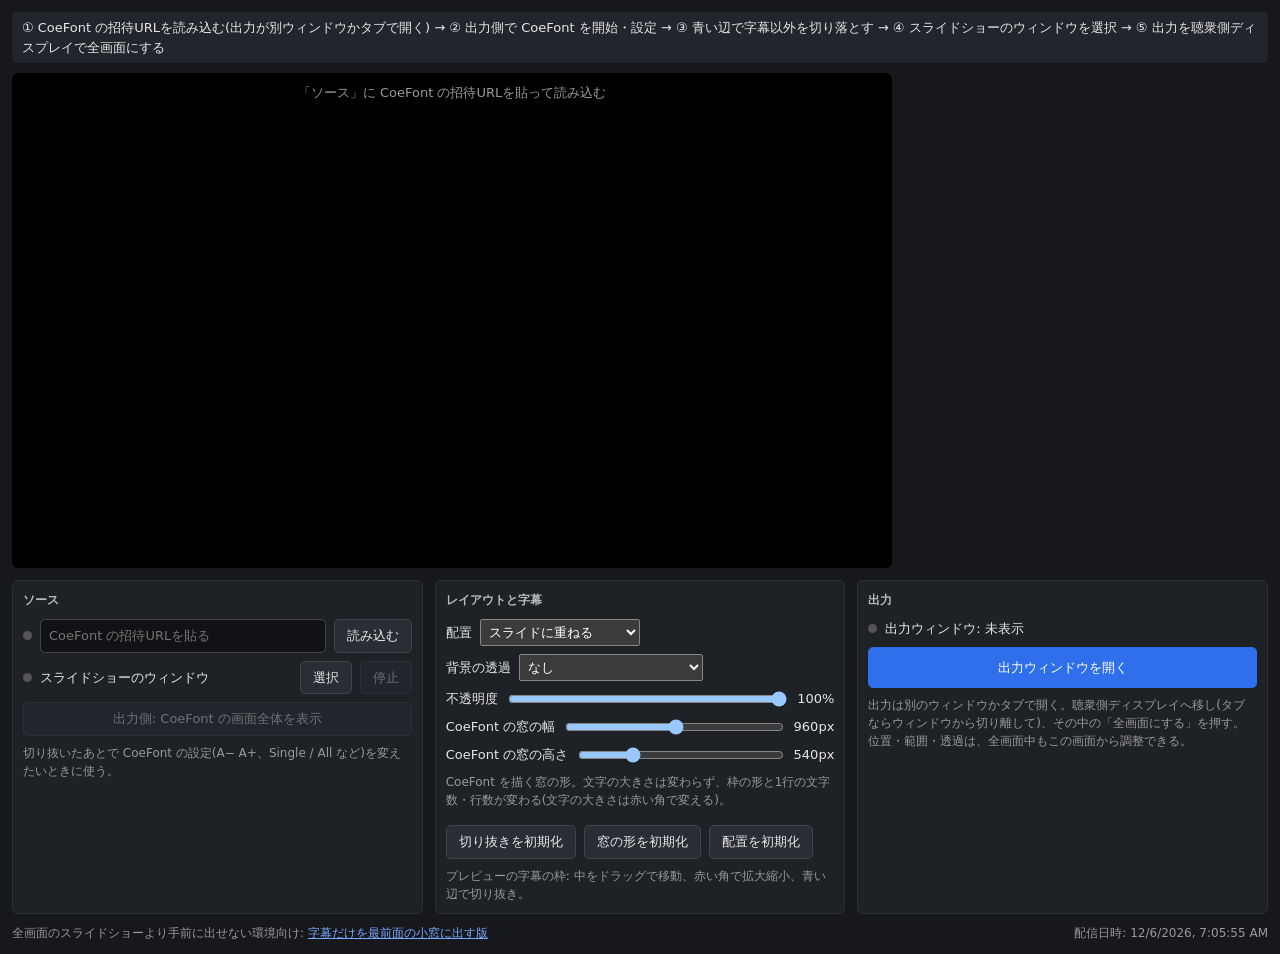
==== commit f2a21e00: "重ねる配置の置き方を、枠ではなく窓の位置と拡大率で持つ 重ねる配置だけ、見えている枠の位置と幅を設定として持っていた。 枠は切り抜きや窓の形で変わるので、切り抜くたびに「中身が動かない よう位置と幅を" ====
--- a/index.html
+++ b/index.html
@@ -44,7 +44,7 @@
     <div class="row" id="rowOpacity"><label for="subOpacity">不透明度</label><input type="range" id="subOpacity" min="20" max="100"><output id="oOpacity"></output></div>
     <div class="row"><label for="winW">CoeFont の窓の幅</label><input type="range" id="winW" step="10"><output id="oWinW"></output></div>
     <div class="row"><label for="winH">CoeFont の窓の高さ</label><input type="range" id="winH" step="10"><output id="oWinH"></output></div>
-    <div class="hint">CoeFont を描く窓の形。幅を狭くするほど文字が大きく映り、高さを増やすほど行数が増える。</div>
+    <div class="hint" id="winHint"></div>
     <button data-act="fitWindow" id="btnFit">窓の形を字幕の領域に合わせる</button>
     <div class="hint" id="fitNote"></div>
     <div class="row"><button data-act="resetCrop">切り抜きを初期化</button><button data-act="resetWindow">窓の形を初期化</button><button data-act="resetPos" id="btnResetPos">配置を初期化</button></div>
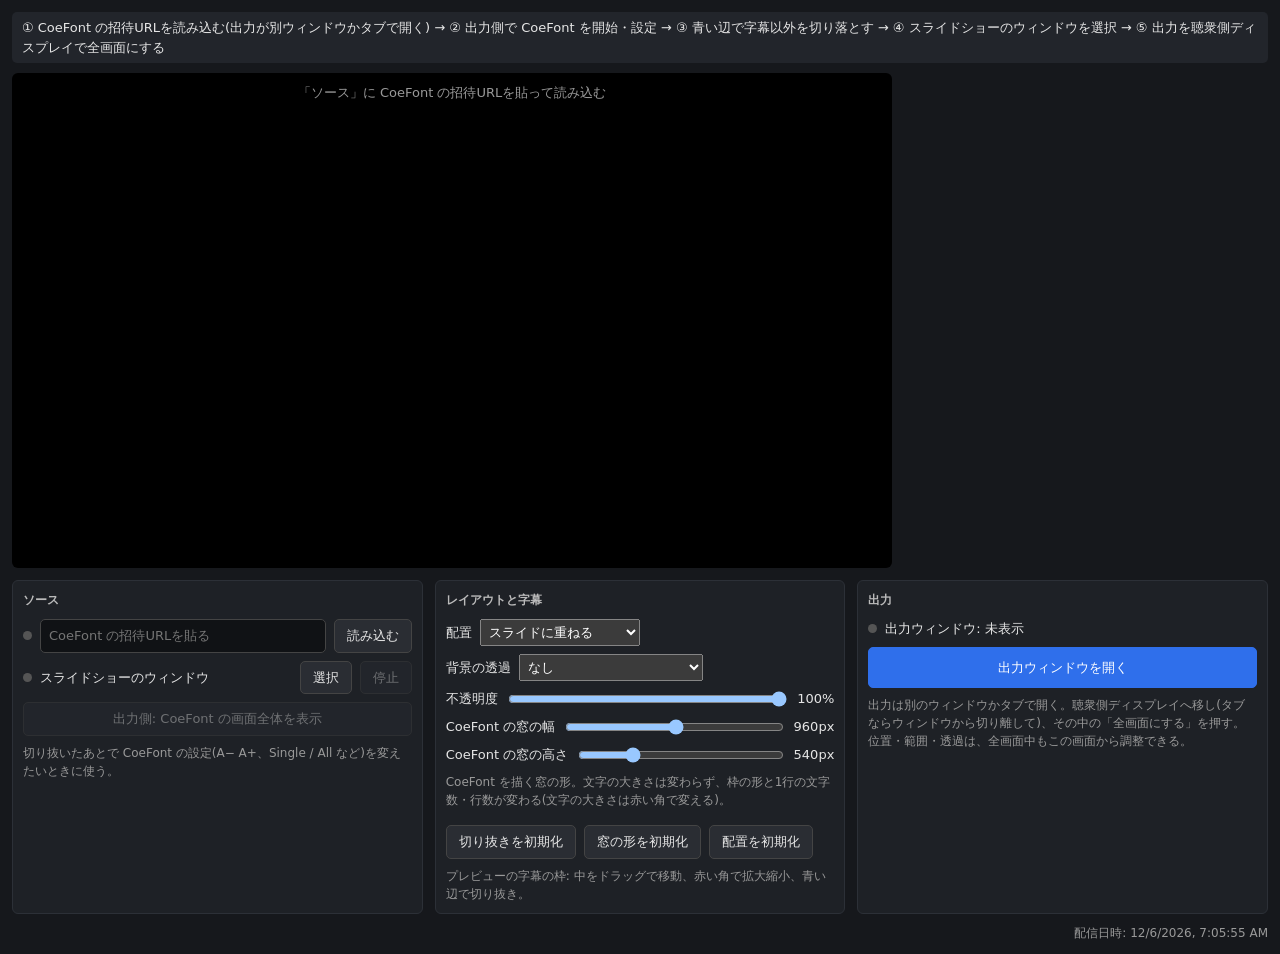
==== commit 377fab86: "字幕だけの小窓版(pip.html)を削除 初期の作り(CoeFontのタブを共有して小窓に出す)を丸ごと複製した 別ページで、本体とは別の古い実装を保守し続けることになっていた。 全画面のスライドシ" ====
--- a/index.html
+++ b/index.html
@@ -59,10 +59,7 @@
   </div>
 </div>
 
-<div id="foot" class="hint">
-  <span>全画面のスライドショーより手前に出せない環境向け: <a href="pip.html">字幕だけを最前面の小窓に出す版</a></span>
-  <span id="build"></span>
-</div>
+<div id="build" class="hint"></div>
 
 </body>
 </html>
--- a/style.css
+++ b/style.css
@@ -55,4 +55,4 @@
 [hidden] { display: none !important; }
 #note { position: absolute; left: 0; right: 0; top: 0; padding: 10px; text-align: center; color: #999; pointer-events: none; }
 
-#foot { margin-top: 10px; display: flex; justify-content: space-between; gap: 12px; }
+#build { margin-top: 10px; text-align: right; }
